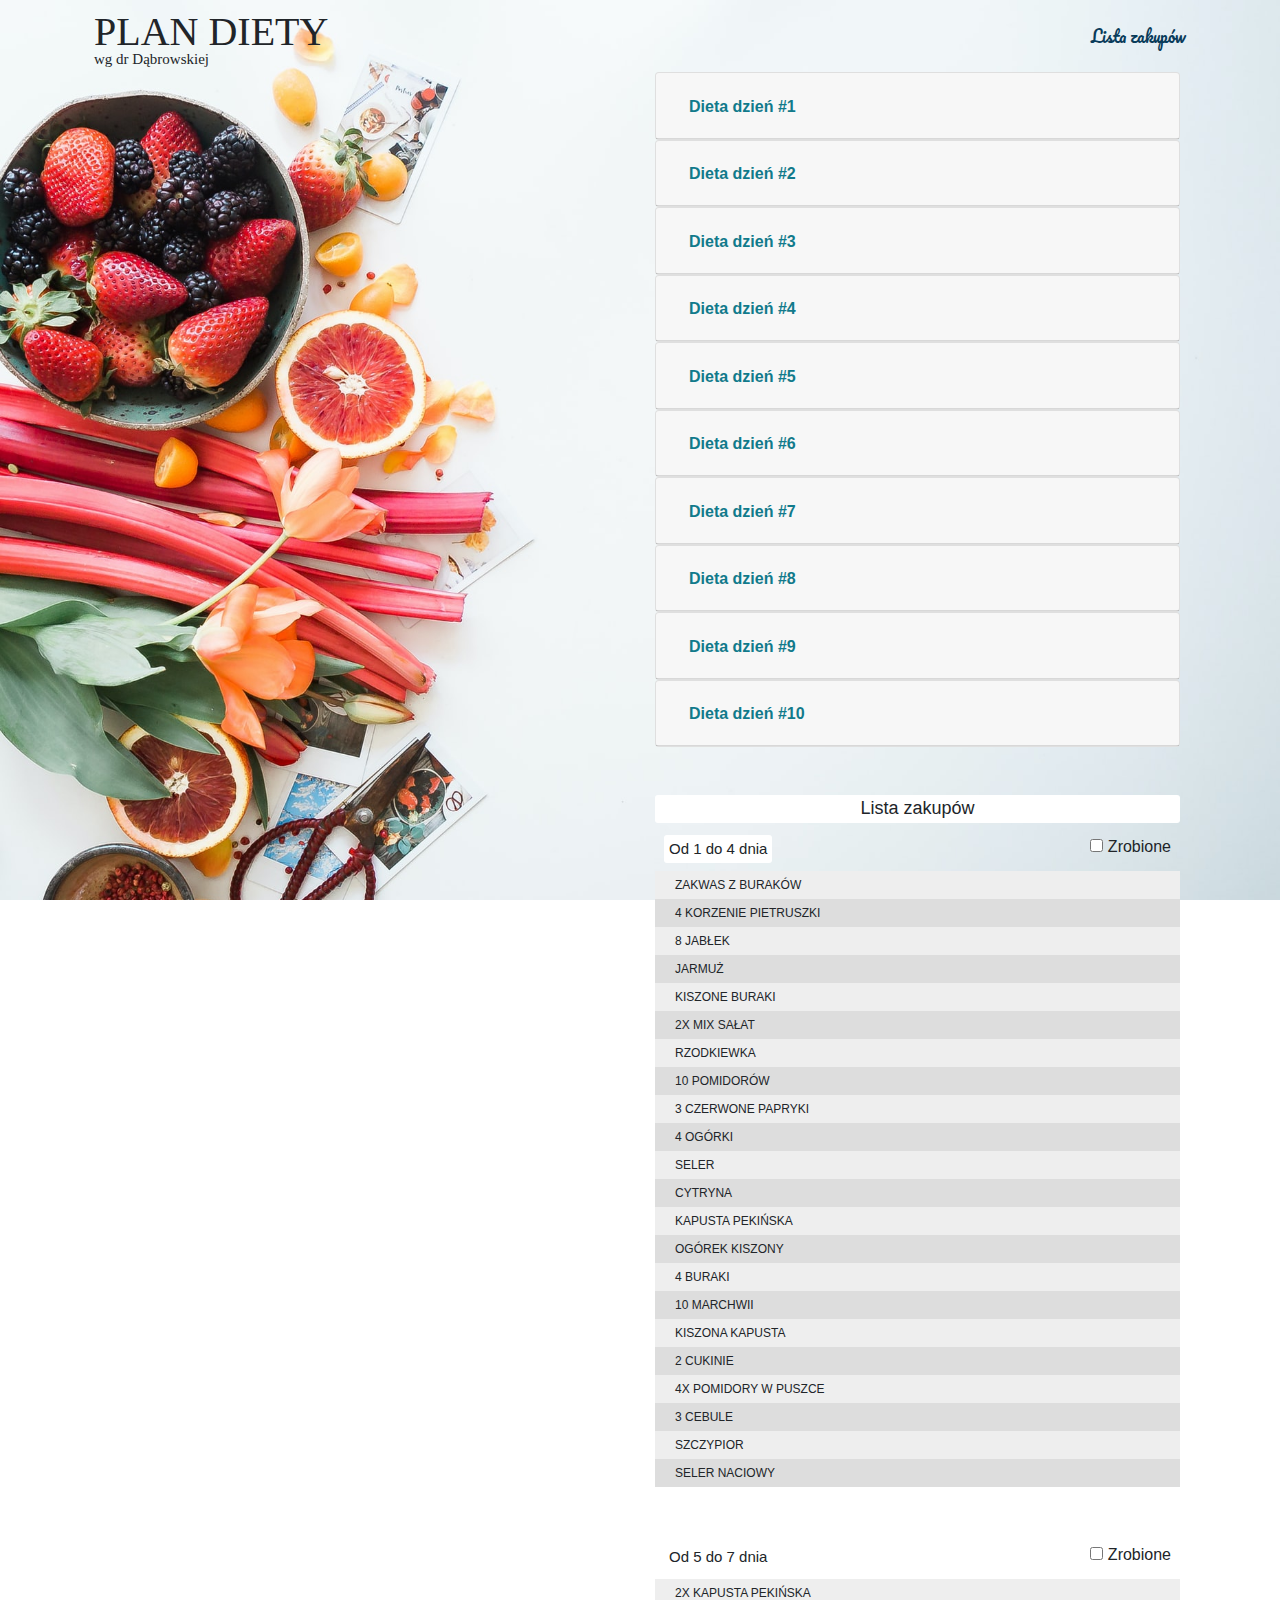
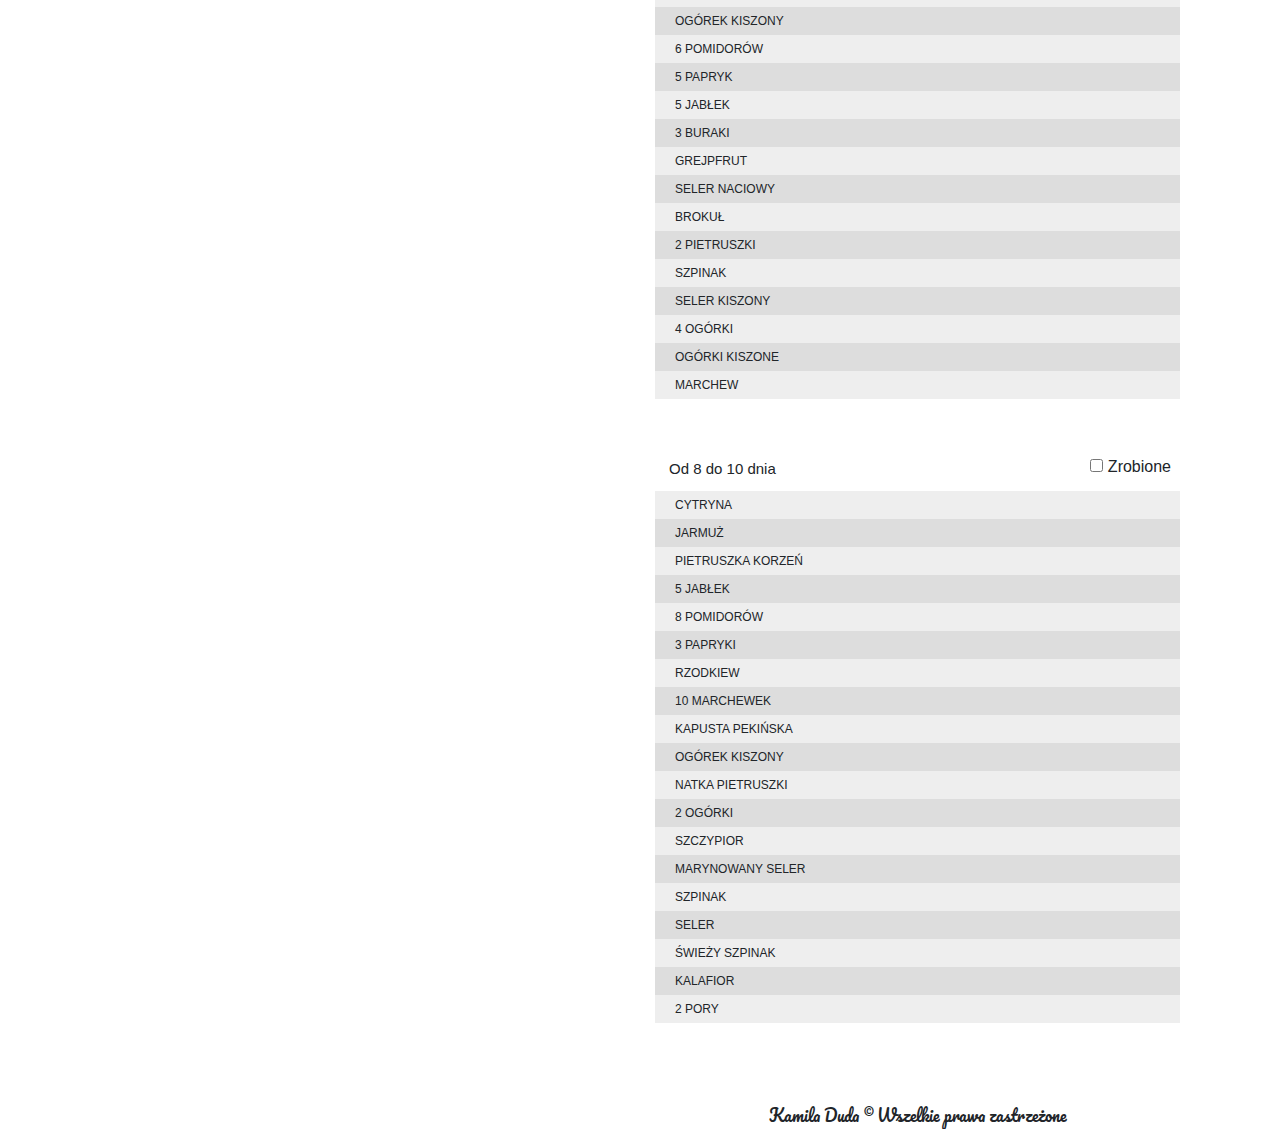
==== index.html @ f25f9294 "update day 5" ====
<!DOCTYPE html>
<html lang="pl">

<head>
    <meta charset="UTF-8">
    <meta name="viewport" content="width=device-width, initial-scale=1, shrink-to-fit=no">
    <title>Dieta</title>
    <link rel="stylesheet" href="https://maxcdn.bootstrapcdn.com/bootstrap/4.0.0/css/bootstrap.min.css"
        integrity="sha384-Gn5384xqQ1aoWXA+058RXPxPg6fy4IWvTNh0E263XmFcJlSAwiGgFAW/dAiS6JXm" crossorigin="anonymous">
        <link href="https://fonts.googleapis.com/css2?family=Pacifico&display=swap" rel="stylesheet">
    <link href="style.css" rel="stylesheet">
    <script defer src="script.js"></script>
</head>

<body class="container">
    <div class="row justify-content-between align-items-center py-2 px-3 px-md-4 stretch">
        <h1 class="mainHeader">Plan diety</h1>
        <a class="link" href="#list">Lista zakupów</a>
    </div>
    <div id="accordion" class="col-12 col-md-6">
        <div class="card">
            <div class="card-header" id="headingOne">
                <h2 class="mb-0">
                    <button class="btn btn-link" data-toggle="collapse" data-target="#collapseOne" aria-expanded="true"
                        aria-controls="collapseOne">
                        Dieta dzień #1
                    </button>
                </h2>
            </div>

            <div id="collapseOne" class="collapse" aria-labelledby="headingOne" data-parent="#accordion">
                <div class="card-body">
                    <h4>Start</h4>
                    <p>zakwas z buraków - max pół szklanki</p>
                    <h4>Śniadanie</h4>
                    <ul>
                        <li>sok (1 pietruszki korzeń + 1 jabłko + 1 liść jarmużu)</li>
                        <li>sałatka (mix sałat, rzodkiewka, papryka czerwona, pomidor, zioła
                            prowansalskie)</li>
                    </ul>
                    <img src="images/d1s.jpg" alt="jedzenie" class="img-fluid">
                    <h4>Obiad</h4>
                    <ul>
                        <li>sałatka (mix sałat, ogórek, papryka, pomidor, zioła)</li>
                        <li>mała zupa cebulowa <a href="https://www.dorotasmakuje.com/2017/04/zupa-cebulowa-dieta-dr-dabrowskiej/" target="_blank">(przepis)</a></li>
                    </ul>
                    <img src="images/d1o.jpg" alt="jedzenie" class="img-fluid">
                    <h4>Kolacja</h4>
                    <ul>
                        <li>sałatka (kapusta pekińska, ogórek kiszony, pomidor, papryka, oregano, bazylia, pieprz)</li>
                        <li>sok jabłkowy z burakiem</li>
                    </ul>                                  
                    <img src="images/d1k.jpg" alt="jedzenie" class="img-fluid">
                </div>
            </div>
        </div>
        <div class="card">
            <div class="card-header" id="headingTwo">
                <h2 class="mb-0">
                    <button class="btn btn-link collapsed" data-toggle="collapse" data-target="#collapseTwo"
                        aria-expanded="false" aria-controls="collapseTwo">
                        Dieta dzień #2
                    </button>
                </h2>
            </div>
            <div id="collapseTwo" class="collapse" aria-labelledby="headingTwo" data-parent="#accordion">
                <div class="card-body">
                    <h4>Start</h4>
                    <p>zakwas z buraków - max pół szklanki</p>
                    <h4>Śniadanie</h4>
                    <ul>
                        <li>sałatka (mix sałat, kiszony ogórek, pomidor, rzodkiewka, dużo ziół)</li>
                        <li>sok zielony (1 pietruszka, 1 jabłko, 1 liść jarmużu)</li>
                        <li>mała zupa cebulowa z wczoraj</li>
                    </ul>
                    <img src="images/d2s.jpg" alt="jedzenie" class="img-fluid">
                    <h4>Obiad</h4>
                    <ul>
                        <li>pieczona marchewka (3 marchewki, przyprawy: papryka, kumin, sól, pieprz</li>
                        <li>kiszona kapusta z jabłkiem</li>
                        <li>mała zupa cebulowa</li>
                    </ul>
                    <img src="images/d2o.jpg" alt="jedzenie" class="img-fluid">
                    <h4>Kolacja</h4>
                    <ul>
                        <li>makaron z cukinii z sosem pomidorowym (cukinia, 1/2 puszki pomidorów w puszce, czosnek,
                            przyprawy</li>
                        <li>sok jabłkowy z burakiem</li>
                    </ul>                   
                    <img src="images/d2k.jpg" alt="jedzenie" class="img-fluid">
                </div>
            </div>
        </div>
        <div class="card">
            <div class="card-header" id="headingThree">
                <h2 class="mb-0">
                    <button class="btn btn-link collapsed" data-toggle="collapse" data-target="#collapseThree"
                        aria-expanded="false" aria-controls="collapseThree">
                        Dieta dzień #3
                    </button>
                </h2>
            </div>
            <div id="collapseThree" class="collapse" aria-labelledby="headingThree" data-parent="#accordion">
                <div class="card-body">
                    <h4>Start</h4>
                    <p>zakwas z buraków - max pół szklanki</p>
                    <h4>Śniadanie</h4>
                    <ul>
                        <li>sałatka z pomidorem, kiszonym ogórkiem, cebulą i szczypiorem.</li>
                        <li>sok buraczkowy (1 jabłko, 1 marchewka, 1/2 buraka)</li>
                    </ul>
                    <img src="images/d3s.jpg" alt="jedzenie" class="img-fluid">
                    <h4>Obiad</h4>
                    <ul>
                        <li>pieczona marchewka (3 marchewki, przyprawy: papryka, kumin, sól, pieprz</li>
                        <li>sałatka zielona (seler naciowy, kiszony ogórek, zielony ogórek, jabłko, szczypior, zioła)
                        </li>
                    </ul>
                    <img src="images/d3o.jpg" alt="jedzenie" class="img-fluid">
                    <h4>Kolacja</h4>
                    <ul>
                        <li>zupa pomidorowa mus <a href="https://www.wiecejnizzdroweodzywianie.pl/wyjatkowa-zupa-pomidorowa/" target="_blank">(przepis)</a></li>
                        <li>kiszona kapusta</li>
                    </ul>                  
                    <img src="images/d3k.jpg" alt="jedzenie" class="img-fluid">
                </div>
            </div>
        </div>
        <div class="card">
            <div class="card-header" id="headingFour">
                <h2 class="mb-0">
                    <button class="btn btn-link collapsed" data-toggle="collapse" data-target="#collapseFour"
                        aria-expanded="false" aria-controls="collapseFour">
                        Dieta dzień #4
                    </button>
                </h2>
            </div>
            <div id="collapseFour" class="collapse" aria-labelledby="headingFour" data-parent="#accordion">
                <div class="card-body">
                    <h4>Start</h4>
                    <p>woda z cytryną</p>
                    <h4>Śniadanie</h4>
                    <ul>
                        <li>kotlety-placki z cukinii <a href="https://zakreconywegeobiad.pl/kotlety-pieczone-wg-zalozen-postu-dr-dabrowskiej/" target="_blank">(przepis)</a> </li>
                        <li>sok (2 jabłka, 3 łodygi selera naciowego)</li>
                    </ul>
                    <img src="images/d4s.jpg" alt="jedzenie" class="img-fluid">
                    <h4>Obiad</h4>
                    <ul>
                        <li>leczo warzywne <a href="http://kotlet.tv/leczo-warzywne/" target="_blank">(przepis)</a></li>
                    </ul>
                    <img src="images/d4o.jpg" alt="jedzenie" class="img-fluid">
                    <h4>Kolacja</h4>
                    <ul>
                        <li>surówka z kapusty pekińskiej (kapusta pekińska, pomidor, rzodkiewka, szczypiorek, ogórek
                            kiszony, słodka papryka, zioła)</li>
                        <li>sok jabłko-burak</li>
                    </ul>
                    <img src="images/d4k.jpg" alt="jedzenie" class="img-fluid">
                </div>
            </div>
        </div>
        <div class="card">
            <div class="card-header" id="headingFive">
                <h2 class="mb-0">
                    <button class="btn btn-link collapsed" data-toggle="collapse" data-target="#collapseFive"
                        aria-expanded="false" aria-controls="collapseFive">
                        Dieta dzień #5
                    </button>
                </h2>
            </div>
            <div id="collapseFive" class="collapse" aria-labelledby="headingFive" data-parent="#accordion">
                <div class="card-body">
                    <h4>Start</h4>
                    <p>woda z cytryną</p>
                    <h4>Śniadanie</h4>
                    <ul>
                        <li>sałatka (kapusta pekińska, ogórek kiszony, pomidor, zioła, papryka)</li>
                        <li>koktajl jarmuż, jabłko, łodyga selera, woda</li>
                    </ul>
                    <img src="images/d5s.jpg" alt="jedzenie" class="img-fluid">
                    <h4>Obiad</h4>
                    <ul>
                        <li>papryka faszerowana warzywami; <a
                                href="https://mojadietawarzywnoowocowa.pl/papryki-faszerowane-na-koniec-postu/"
                                target="_blank">(przepis)</a></li>
                    </ul>
                    <img src="images/d5o.jpg" alt="jedzenie" class="img-fluid">
                    <h4>Kolacja</h4>
                    <ul>
                        <li>koktajl pomidor, świeży ogórek, pół grejpfruta, plasterek cytryny</li>
                    </ul>
                    <img src="images/d5k.jpg" alt="jedzenie" class="img-fluid">
                </div>
            </div>
        </div>
        <div class="card">
            <div class="card-header" id="headingSix">
                <h2 class="mb-0">
                    <button class="btn btn-link collapsed" data-toggle="collapse" data-target="#collapseSix"
                        aria-expanded="false" aria-controls="collapseSix">
                        Dieta dzień #6
                    </button>
                </h2>
            </div>
            <div id="collapseSix" class="collapse" aria-labelledby="headingSix" data-parent="#accordion">
                <div class="card-body">
                    <h4>Start</h4>
                    <p>woda z cytryną</p>
                    <h4>Śniadanie</h4>
                    <ul>
                        <li>sałatka z pomidora, sałaty, papryki, cebuli</li>
                        <li>sok (2 jabłka, 3 łodygi selera naciowego)</li>
                    </ul>
                    <h4>Obiad</h4>
                    <ul>
                        <li>gołąbki jarskie <a href="https://okiemblondynki.pl/zdrowy-tryb-zycia/przepisy/golabki-warzywne-z-sosem-pomidorowym-przepis/" target="_blank">(przepis)</a></li>
                    </ul>
                    <h4>Kolacja</h4>
                    <ul>
                        <li>sałatka (kapusta pekińska, ogórek kiszony, pomidor, papryka, oregano, bazylia, pieprz)</li>
                        <li>koktajl jabłko, pół grejpfruta, szpinak, woda</li>
                    </ul>
                    <img src="images/d6s.jpg" alt="jedzenie" class="img-fluid">
                </div>
            </div>
        </div>
        <div class="card">
            <div class="card-header" id="headingSeven">
                <h2 class="mb-0">
                    <button class="btn btn-link collapsed" data-toggle="collapse" data-target="#collapseSeven"
                        aria-expanded="false" aria-controls="collapseSeven">
                        Dieta dzień #7
                    </button>
                </h2>
            </div>
            <div id="collapseSeven" class="collapse" aria-labelledby="headingSeven" data-parent="#accordion">
                <div class="card-body">
                    <h4>Start</h4>
                    <p>woda z cytryną</p>
                    <h4>Śniadanie</h4>
                    <ul>
                        <li>sałatka z kapusty pekińskiej (kapusta pekińska, papryka, pomidor, ogórek zielony, cebula, zioła)</li>
                        <li>sok (2 jabłka, 3 łodygi selera naciowego)</li>
                    </ul>
                    <h4>Obiad</h4>
                    <ul>
                        <li>
                            sałatka a la tabbouleh<a href="http://kotlet.tv/salatka-ala-tabbouleh-bez-kaszy/"
                                target="_blank">(przepis)</a></li>
                        <li>owoce</li>
                    </ul>
                    <h4>Kolacja</h4>
                    <ul>
                        <li>raw wrap (kapusta robi za wrapa, w środku warzywa i salsa pomidorowa)</li>
                        <li>sok jabłko-burak</li>
                    </ul>
                    <img src="images/d7s.jpg" alt="jedzenie" class="img-fluid">
                    <img src="images/d7tab.jpg" alt="jedzenie" class="img-fluid">
                    <img src="images/d7wr.jpg" alt="jedzenie" class="img-fluid">
                </div>
            </div>
        </div>
        <div class="card">
            <div class="card-header" id="headingEight">
                <h2 class="mb-0">
                    <button class="btn btn-link collapsed" data-toggle="collapse" data-target="#collapseEight"
                        aria-expanded="false" aria-controls="collapseEight">
                        Dieta dzień #8
                    </button>
                </h2>
            </div>
            <div id="collapseEight" class="collapse" aria-labelledby="headingEight" data-parent="#accordion">
                <div class="card-body">
                    <h4>Start</h4>
                    <p>woda z cytryną</p>
                    <h4>Śniadanie</h4>
                    <ul>
                        <li>sok (jarmuż, jabłko, pietruszka korzeń)</li>
                        <li>warzywa (pomidor, papryka, rzodkiewka)</li>
                    </ul>
                    <h4>Obiad</h4>
                    <ul>
                        <li>frytki z marchewki</li>
                        <li>kapusta kiszona z jabłkiem</li>
                    </ul>
                    <h4>Kolacja</h4>
                    <ul>
                        <li>sałatka z kapustą pekińską (kapusta pekińska, pomidory, ogórek kiszony, papryka żółta, zioła)</li>
                        <li>sok marchew 3 szt, pietruszka natka, jabłko 1 szt</li>
                    </ul>
                </div>
            </div>
        </div>
        <div class="card">
            <div class="card-header" id="headingNine">
                <h2 class="mb-0">
                    <button class="btn btn-link collapsed" data-toggle="collapse" data-target="#collapseNine"
                        aria-expanded="false" aria-controls="collapseNine">
                        Dieta dzień #9
                    </button>
                </h2>
            </div>
            <div id="collapseNine" class="collapse" aria-labelledby="headingNine" data-parent="#accordion">
                <div class="card-body">
                    <h4>Start</h4>
                    <p>woda z cytryną</p>
                    <h4>Śniadanie</h4>
                    <ul>
                        <li>pokrojone surowe warzywa (marchew, ogórek, pomidor, szczypior)</li>
                        <li>sok z jabłka i selera</li>
                    </ul>
                    <h4>Obiad</h4>
                    <ul>
                        <li>gołąbki warzywne z farszem szpinakowym (<a href="http://kotlet.tv/golabki-warzywne/" target="_blank">przepis</a>)</li>
                    </ul>
                    <h4>Kolacja</h4>
                    <ul>
                        <li>sałatka (miks sałat, papryka, ogórek, pomidor, natka pietruszki, zioła)</li>
                        <li>sok marchew 3 szt, pietruszka natka, jabłko 1 szt</li>
                    </ul>
                </div>
            </div>
        </div>
        <div class="card">
            <div class="card-header" id="headingTen">
                <h2 class="mb-0">
                    <button class="btn btn-link collapsed" data-toggle="collapse" data-target="#collapseTen"
                        aria-expanded="false" aria-controls="collapseTen">
                        Dieta dzień #10
                    </button>
                </h2>
            </div>
            <div id="collapseTen" class="collapse" aria-labelledby="headingTen" data-parent="#accordion">
                <div class="card-body">
                    <h4>Start</h4>
                    <p>woda z cytryną</p>
                    <h4>Śniadanie</h4>
                    <ul>
                        <li>sałatka ze szpinaku (pomidor, ogórek, papryka, szpinak świeży, dużo słodkiej papryki)</li>
                        <li>koktajl z jarmużu i marchewki (1/2 jabłka, 1/2 marchewki, 3 liście jarmużu, sok z całej cytryny, woda)</li>
                    </ul>
                    <h4>Obiad</h4>
                    <ul>
                        <li>pizza na spodzie z kalafiora (<a href="http://kotlet.tv/pizza-z-kalafiora-bez-jajek/" target="_blank">przepis</a>)</li>
                    </ul>
                    <h4>Kolacja</h4>
                    <ul>
                        <li>zupa krem z pora (wywar z włoszczyzny i 3 pory, ugotowane, zmiksowane)</a>)</li>
                    </ul>
                </div>
            </div>
        </div>
    </div>
    <section class="py-5 col-12 col-md-6">
        <h3 id="list">Lista zakupów</h3>
        <div class="row justify-content-between pt-1 px-4"><h4 class="shoppingListHeader">Od 1 do 4 dnia</h4><label for="first"><input type="checkbox" id="first"> Zrobione</label></div>
        <ul class="shoppingList pb-3" id="firstList">
            <li class="listItem">zakwas z buraków</li>
            <li class="listItem">4 korzenie pietruszki</li>
            <li class="listItem">8 jabłek</li>
            <li class="listItem">jarmuż</li>
            <li class="listItem">kiszone buraki</li>
            <li class="listItem">2x mix sałat</li>
            <li class="listItem">rzodkiewka</li>
            <li class="listItem">10 pomidorów</li>
            <li class="listItem">3 czerwone papryki</li>
            <li class="listItem">4 ogórki</li>
            <li class="listItem">seler</li>
            <li class="listItem">cytryna</li>
            <li class="listItem">kapusta pekińska</li>
            <li class="listItem">ogórek kiszony</li>
            <li class="listItem">4 buraki</li>
            <li class="listItem">10 marchwii</li>
            <li class="listItem">kiszona kapusta</li>
            <li class="listItem">2 cukinie</li>
            <li class="listItem">4x pomidory w puszce</li>
            <li class="listItem">3 cebule</li>
            <li class="listItem">szczypior</li>
            <li class="listItem">seler naciowy</li>
        </ul>
        <div class="row justify-content-between pt-4 px-4"><h4 class="shoppingListHeader">Od 5 do 7 dnia</h4><label for="second"><input type="checkbox" id="second"> Zrobione</label></div>
        <ul class="shoppingList pb-3" id="secondList">
            <li class="listItem">2x kapusta pekińska</li>
            <li class="listItem">ogórek kiszony</li>
            <li class="listItem">6 pomidorów</li>
            <li class="listItem">5 papryk</li>
            <li class="listItem">5 jabłek</li>
            <li class="listItem">3 buraki</li>
            <li class="listItem">grejpfrut</li>
            <li class="listItem">seler naciowy</li>
            <li class="listItem">brokuł</li>
            <li class="listItem">2 pietruszki</li>
            <li class="listItem">szpinak</li>
            <li class="listItem">seler kiszony</li>
            <li class="listItem">4 ogórki</li>
            <li class="listItem">ogórki kiszone</li>
            <li class="listItem">marchew</li>
        </ul>
        <div class="row justify-content-between pt-4 px-4"><h4 class="shoppingListHeader">Od 8 do 10 dnia</h4><label for="third"><input type="checkbox" id="third"> Zrobione</label></div>
        <ul class="shoppingList pb-3" id="thirdList">
            <li class="listItem">cytryna</li>
            <li class="listItem">jarmuż</li>
            <li class="listItem">pietruszka korzeń</li>
            <li class="listItem">5 jabłek</li>
            <li class="listItem">8 pomidorów</li>
            <li class="listItem">3 papryki</li>
            <li class="listItem">rzodkiew</li>
            <li class="listItem">10 marchewek</li>
            <li class="listItem">kapusta pekińska</li>
            <li class="listItem">ogórek kiszony</li>
            <li class="listItem">natka pietruszki</li>
            <li class="listItem">2 ogórki</li>
            <li class="listItem">szczypior</li>
            <li class="listItem">marynowany seler</li>
            <li class="listItem">szpinak</li>
            <li class="listItem">seler</li>
            <li class="listItem">świeży szpinak</li>
            <li class="listItem">kalafior</li>
            <li class="listItem">2 pory</li>
        </ul>
    </section>
    <footer class="footer col-12 col-md-6">
        Kamila Duda &copy; Wszelkie prawa zastrzeżone
    </footer>
    <script src="https://code.jquery.com/jquery-3.2.1.slim.min.js"
        integrity="sha384-KJ3o2DKtIkvYIK3UENzmM7KCkRr/rE9/Qpg6aAZGJwFDMVNA/GpGFF93hXpG5KkN"
        crossorigin="anonymous"></script>
    <script src="https://cdnjs.cloudflare.com/ajax/libs/popper.js/1.12.9/umd/popper.min.js"
        integrity="sha384-ApNbgh9B+Y1QKtv3Rn7W3mgPxhU9K/ScQsAP7hUibX39j7fakFPskvXusvfa0b4Q"
        crossorigin="anonymous"></script>
    <script src="https://maxcdn.bootstrapcdn.com/bootstrap/4.0.0/js/bootstrap.min.js"
        integrity="sha384-JZR6Spejh4U02d8jOt6vLEHfe/JQGiRRSQQxSfFWpi1MquVdAyjUar5+76PVCmYl"
        crossorigin="anonymous"></script>
</body>

</html>
---- style.css ----
@charset "UTF-8";
html {
  -webkit-box-sizing: border-box;
          box-sizing: border-box;
  scroll-behavior: smooth;
  font-family: Verdana, Geneva, Tahoma, sans-serif;
}

*,
*::before,
*::after {
  -webkit-box-sizing: inherit;
          box-sizing: inherit;
}

.container {
  background-image: url("images/background.jpg");
  background-size: cover;
  background-attachment: fixed;
  -webkit-box-orient: vertical;
  -webkit-box-direction: normal;
      -ms-flex-direction: column;
          flex-direction: column;
  display: -webkit-box;
  display: -ms-flexbox;
  display: flex;
  -webkit-box-align: end;
      -ms-flex-align: end;
          align-items: flex-end;
}

.mainHeader {
  font-family: fantasy;
  text-transform: uppercase;
}

.mainHeader::before {
  content: "wg dr Dąbrowskiej";
  position: absolute;
  width: 50%;
  height: 5%;
  font-size: 15px;
  text-transform: none;
  top: 50px;
}

.stretch {
  -ms-flex-item-align: stretch;
      -ms-grid-row-align: stretch;
      align-self: stretch;
}

.link {
  color: #093c5a;
  font-family: 'Pacifico', cursive;
}

.btn-link {
  font-weight: bold;
  color: #117a8b;
}

.img-fluid {
  width: 300px;
  height: 230px;
  -o-object-fit: cover;
     object-fit: cover;
  margin: 5px 5px 20px;
  border-radius: 10px;
}

.shoppingListHeader {
  font-size: 15px;
  background-color: #fff;
  padding: 5px;
  border-radius: 3px;
}

.shoppingList {
  list-style: none;
  padding: 0;
}

.notDisplay {
  display: none;
}

#list {
  font-size: 18px;
  background-color: #fff;
  padding: 3px;
  text-align: center;
  border-radius: 3px;
}

.listItem {
  background-color: #eee;
  font-size: 12px;
  text-transform: uppercase;
  padding: 5px 20px;
  cursor: pointer;
}

.listItem:nth-child(even) {
  background-color: #ddd;
}

.listItem:hover {
  background-color: #bbb;
}

.checkedListItem {
  text-decoration: line-through;
}

.footer {
  text-align: center;
  font-family: 'Pacifico', cursive;
}
/*# sourceMappingURL=style.css.map */
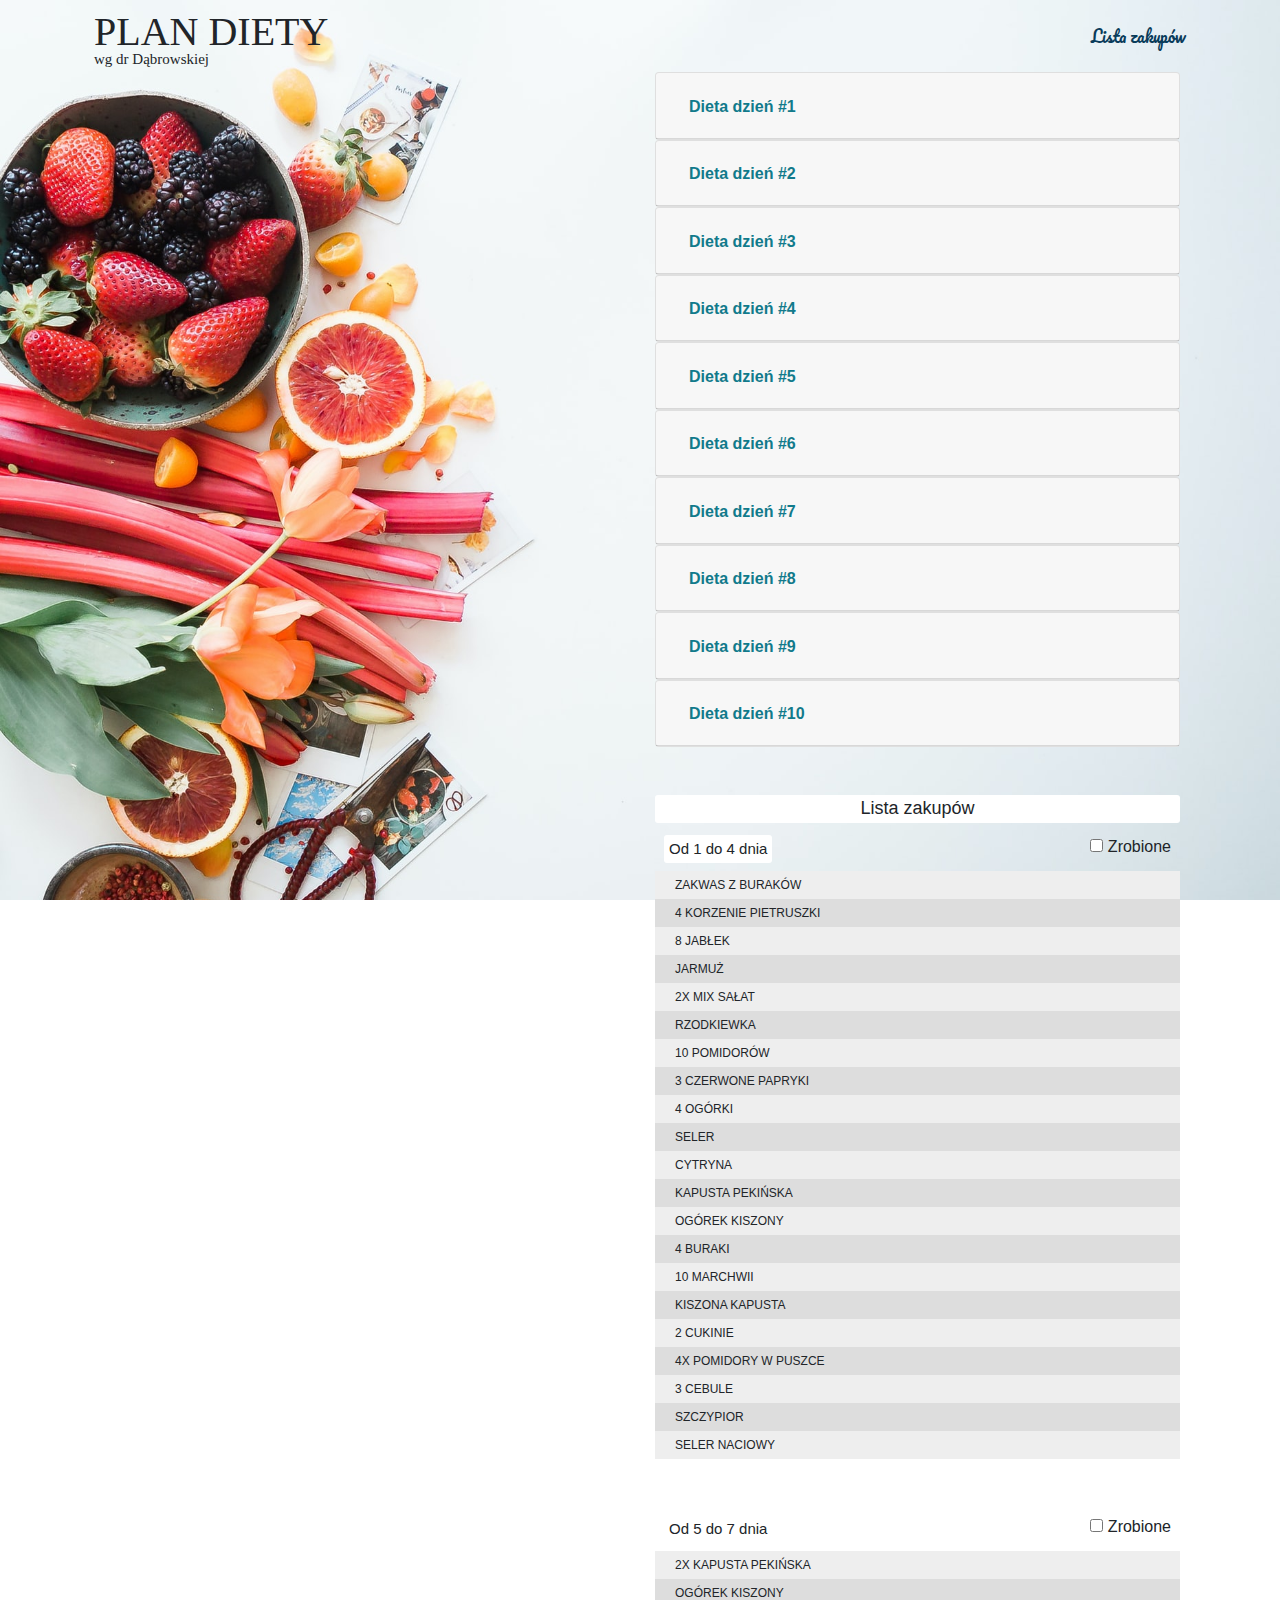
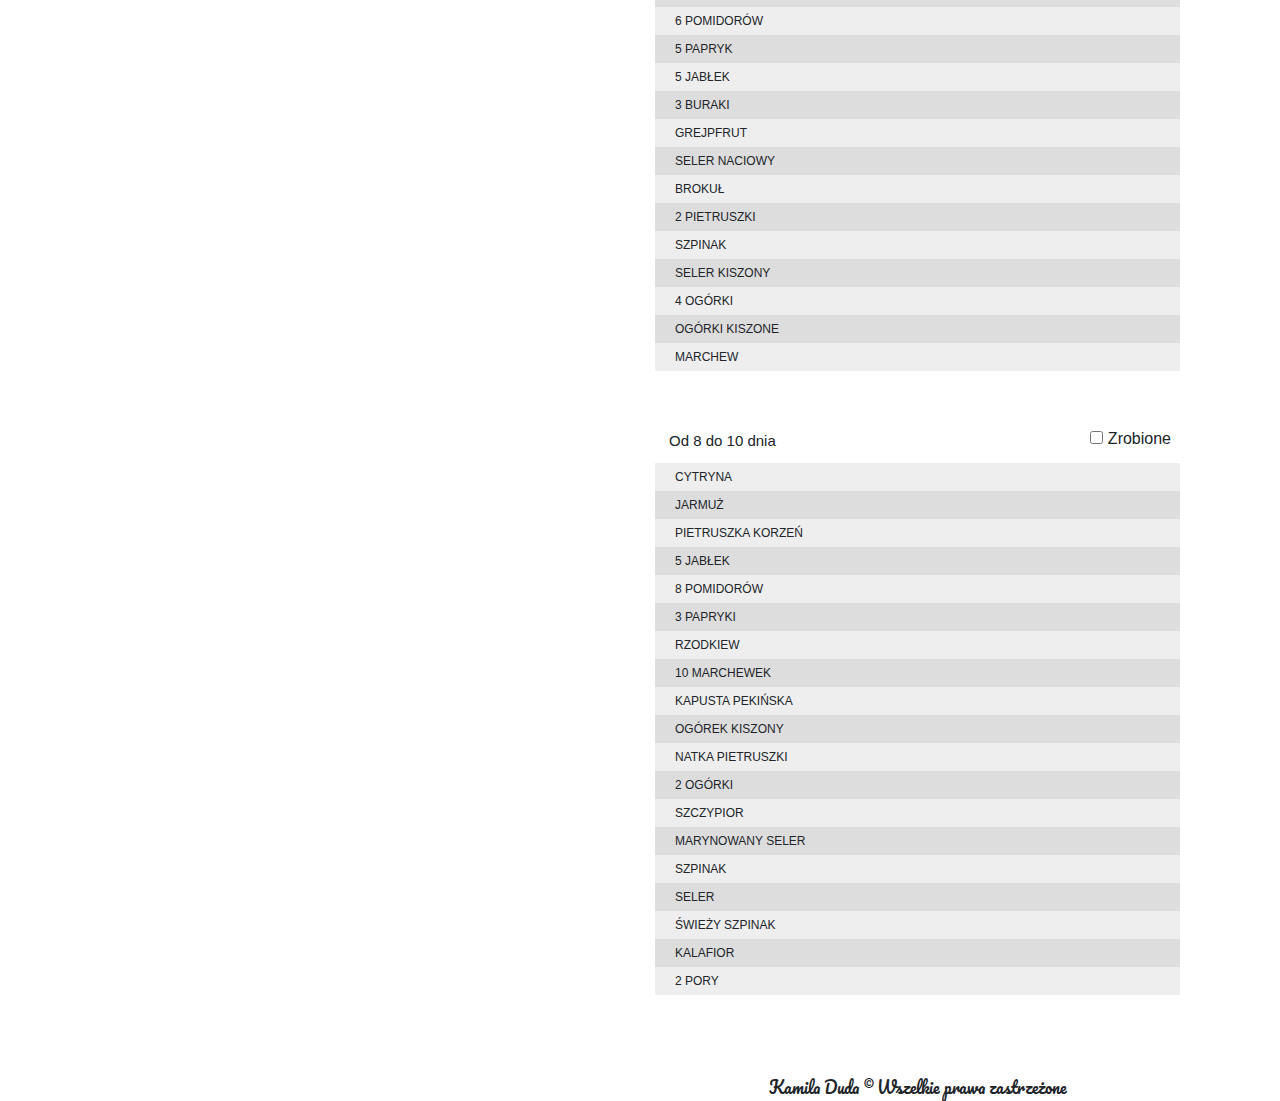
==== commit 1efcc0a7: "update day 7" ====
--- a/index.html
+++ b/index.html
@@ -209,19 +209,21 @@
                     <p>woda z cytryną</p>
                     <h4>Śniadanie</h4>
                     <ul>
-                        <li>sałatka z pomidora, sałaty, papryki, cebuli</li>
+                        <li>sałatka z pomidora, kapusty pekińskiej, papryki, rzodkiewki</li>
                         <li>sok (2 jabłka, 3 łodygi selera naciowego)</li>
                     </ul>
+                    <img src="images/d6s.jpg" alt="jedzenie" class="img-fluid">
                     <h4>Obiad</h4>
                     <ul>
                         <li>gołąbki jarskie <a href="https://okiemblondynki.pl/zdrowy-tryb-zycia/przepisy/golabki-warzywne-z-sosem-pomidorowym-przepis/" target="_blank">(przepis)</a></li>
                     </ul>
-                    <h4>Kolacja</h4>
-                    <ul>
-                        <li>sałatka (kapusta pekińska, ogórek kiszony, pomidor, papryka, oregano, bazylia, pieprz)</li>
-                        <li>koktajl jabłko, pół grejpfruta, szpinak, woda</li>
-                    </ul>
-                    <img src="images/d6s.jpg" alt="jedzenie" class="img-fluid">
+                    <img src="images/d6o.jpg" alt="jedzenie" class="img-fluid">
+                    <h4>Kolacja</h4>
+                    <ul>
+                        <li>sałatka (ogórek kiszony, pomidor, papryka, ogórek zielony, szczypiorek)</li>
+                        <li>koktajl jabłko, pół grejpfruta, marchew, woda</li>
+                    </ul>
+                    <img src="images/d6k.jpg" alt="jedzenie" class="img-fluid">
                 </div>
             </div>
         </div>
@@ -243,20 +245,16 @@
                         <li>sałatka z kapusty pekińskiej (kapusta pekińska, papryka, pomidor, ogórek zielony, cebula, zioła)</li>
                         <li>sok (2 jabłka, 3 łodygi selera naciowego)</li>
                     </ul>
-                    <h4>Obiad</h4>
-                    <ul>
-                        <li>
-                            sałatka a la tabbouleh<a href="http://kotlet.tv/salatka-ala-tabbouleh-bez-kaszy/"
-                                target="_blank">(przepis)</a></li>
-                        <li>owoce</li>
-                    </ul>
-                    <h4>Kolacja</h4>
-                    <ul>
-                        <li>raw wrap (kapusta robi za wrapa, w środku warzywa i salsa pomidorowa)</li>
-                        <li>sok jabłko-burak</li>
-                    </ul>
                     <img src="images/d7s.jpg" alt="jedzenie" class="img-fluid">
-                    <img src="images/d7tab.jpg" alt="jedzenie" class="img-fluid">
+                    <h4>Obiad</h4>
+                    <ul>
+                        <li>jarskie gołąbki</li>
+                    </ul>
+                    <img src="images/d7o.jpg" alt="jedzenie" class="img-fluid">
+                    <h4>Kolacja</h4>
+                    <ul>
+                        <li>koktajl ze szpinaku, 1/2 grejpfruta i 1/2 jabłka</li>
+                    </ul>
                     <img src="images/d7wr.jpg" alt="jedzenie" class="img-fluid">
                 </div>
             </div>
@@ -276,8 +274,8 @@
                     <p>woda z cytryną</p>
                     <h4>Śniadanie</h4>
                     <ul>
-                        <li>sok (jarmuż, jabłko, pietruszka korzeń)</li>
-                        <li>warzywa (pomidor, papryka, rzodkiewka)</li>
+                        <li>sok jabłko-burak</li>
+                        <li>sałatka (miks sałat, pomidor, papryka, ogórek zielony)</li>
                     </ul>
                     <h4>Obiad</h4>
                     <ul>
@@ -286,8 +284,7 @@
                     </ul>
                     <h4>Kolacja</h4>
                     <ul>
-                        <li>sałatka z kapustą pekińską (kapusta pekińska, pomidory, ogórek kiszony, papryka żółta, zioła)</li>
-                        <li>sok marchew 3 szt, pietruszka natka, jabłko 1 szt</li>
+                        <li>koktajl: jabłko, kiwi, szpinak</li>
                     </ul>
                 </div>
             </div>
@@ -307,16 +304,14 @@
                     <p>woda z cytryną</p>
                     <h4>Śniadanie</h4>
                     <ul>
-                        <li>pokrojone surowe warzywa (marchew, ogórek, pomidor, szczypior)</li>
                         <li>sok z jabłka i selera</li>
                     </ul>
                     <h4>Obiad</h4>
                     <ul>
-                        <li>gołąbki warzywne z farszem szpinakowym (<a href="http://kotlet.tv/golabki-warzywne/" target="_blank">przepis</a>)</li>
-                    </ul>
-                    <h4>Kolacja</h4>
-                    <ul>
-                        <li>sałatka (miks sałat, papryka, ogórek, pomidor, natka pietruszki, zioła)</li>
+                        <li>sok: marchew, jabłko, szpinak, burak</li>
+                    </ul>
+                    <h4>Kolacja</h4>
+                    <ul>
                         <li>sok marchew 3 szt, pietruszka natka, jabłko 1 szt</li>
                     </ul>
                 </div>
@@ -337,16 +332,16 @@
                     <p>woda z cytryną</p>
                     <h4>Śniadanie</h4>
                     <ul>
-                        <li>sałatka ze szpinaku (pomidor, ogórek, papryka, szpinak świeży, dużo słodkiej papryki)</li>
-                        <li>koktajl z jarmużu i marchewki (1/2 jabłka, 1/2 marchewki, 3 liście jarmużu, sok z całej cytryny, woda)</li>
-                    </ul>
-                    <h4>Obiad</h4>
-                    <ul>
-                        <li>pizza na spodzie z kalafiora (<a href="http://kotlet.tv/pizza-z-kalafiora-bez-jajek/" target="_blank">przepis</a>)</li>
-                    </ul>
-                    <h4>Kolacja</h4>
-                    <ul>
-                        <li>zupa krem z pora (wywar z włoszczyzny i 3 pory, ugotowane, zmiksowane)</a>)</li>
+                        <li>sałatka (pomidor, ogórek, papryka, szpinak świeży, dużo słodkiej papryki)</li>
+                        <li>sok jabłko-burak</li>
+                    </ul>
+                    <h4>Obiad</h4>
+                    <ul>
+                        <li>leczo warzywne <a href="http://kotlet.tv/leczo-warzywne/" target="_blank">(przepis)</a></li>
+                    </ul>
+                    <h4>Kolacja</h4>
+                    <ul>
+                        <li>koktajl jabłko, szpinak</a></li>
                     </ul>
                 </div>
             </div>
@@ -360,7 +355,6 @@
             <li class="listItem">4 korzenie pietruszki</li>
             <li class="listItem">8 jabłek</li>
             <li class="listItem">jarmuż</li>
-            <li class="listItem">kiszone buraki</li>
             <li class="listItem">2x mix sałat</li>
             <li class="listItem">rzodkiewka</li>
             <li class="listItem">10 pomidorów</li>
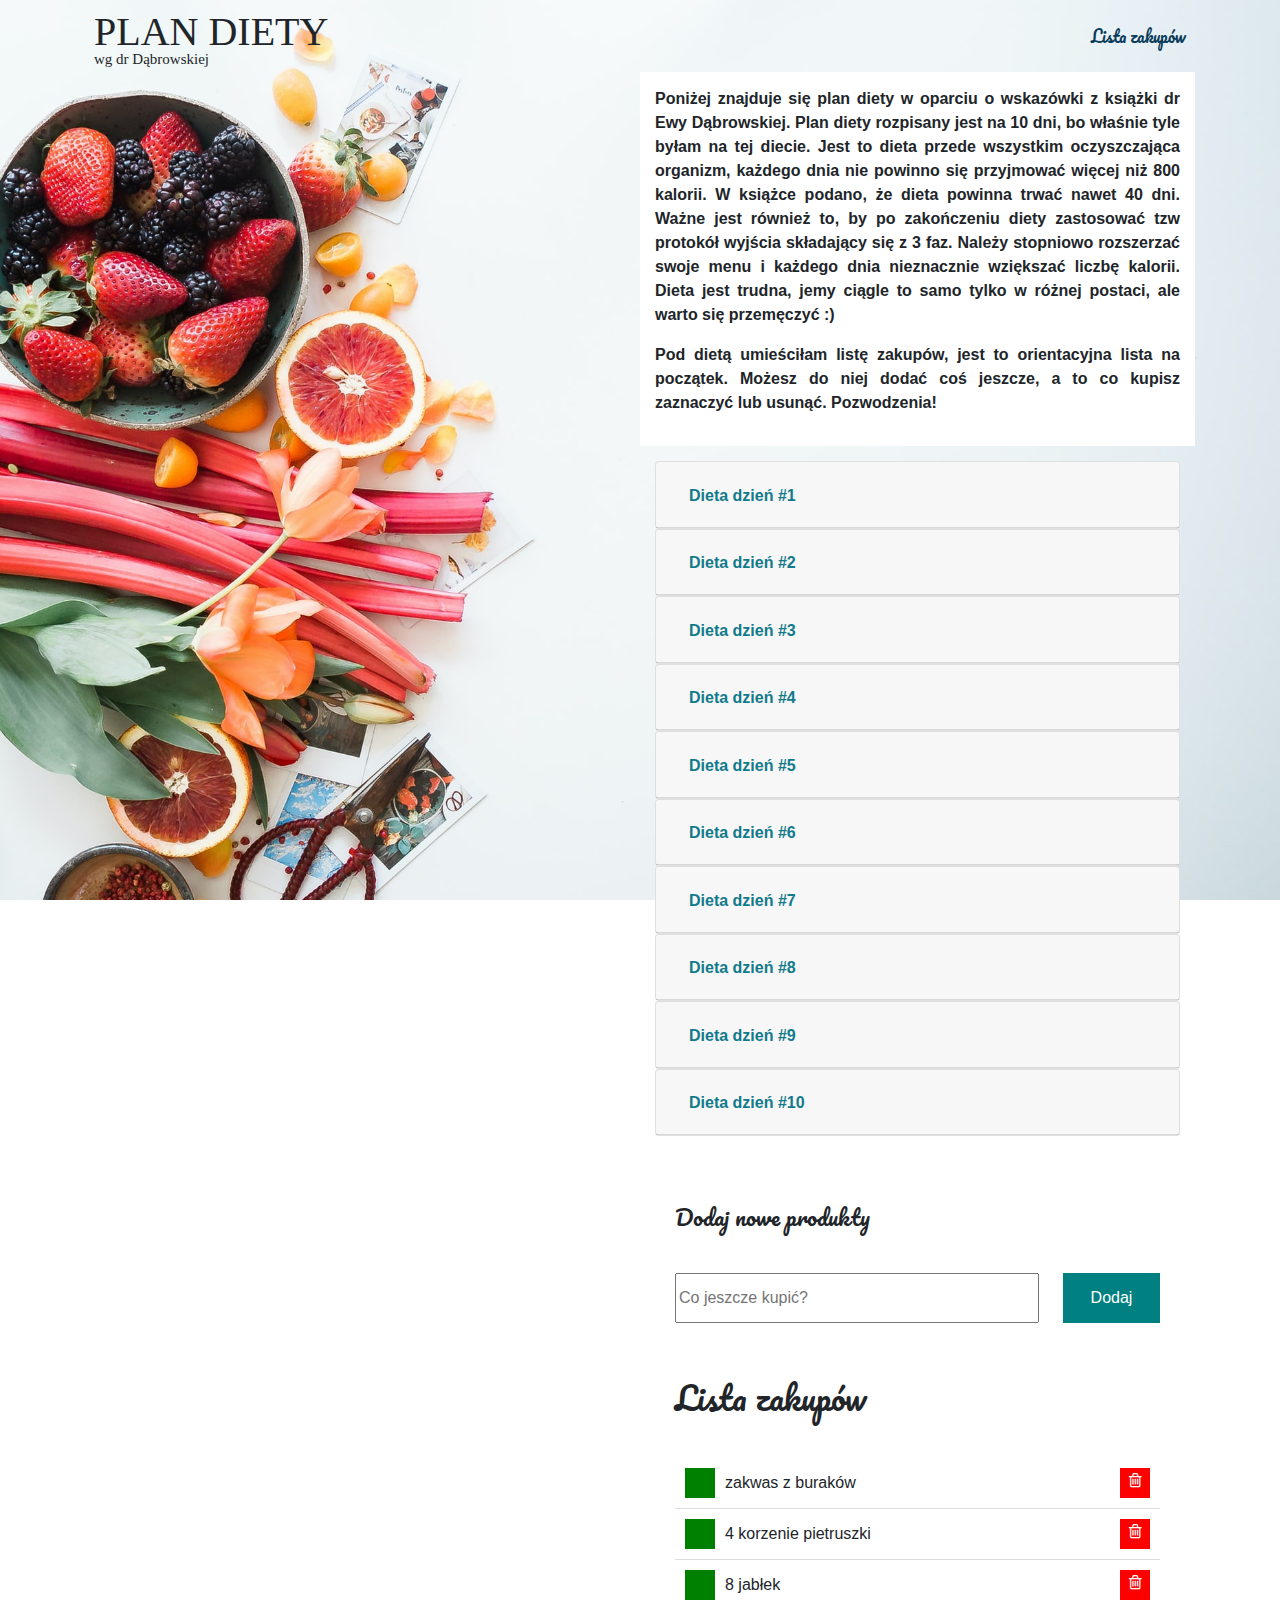
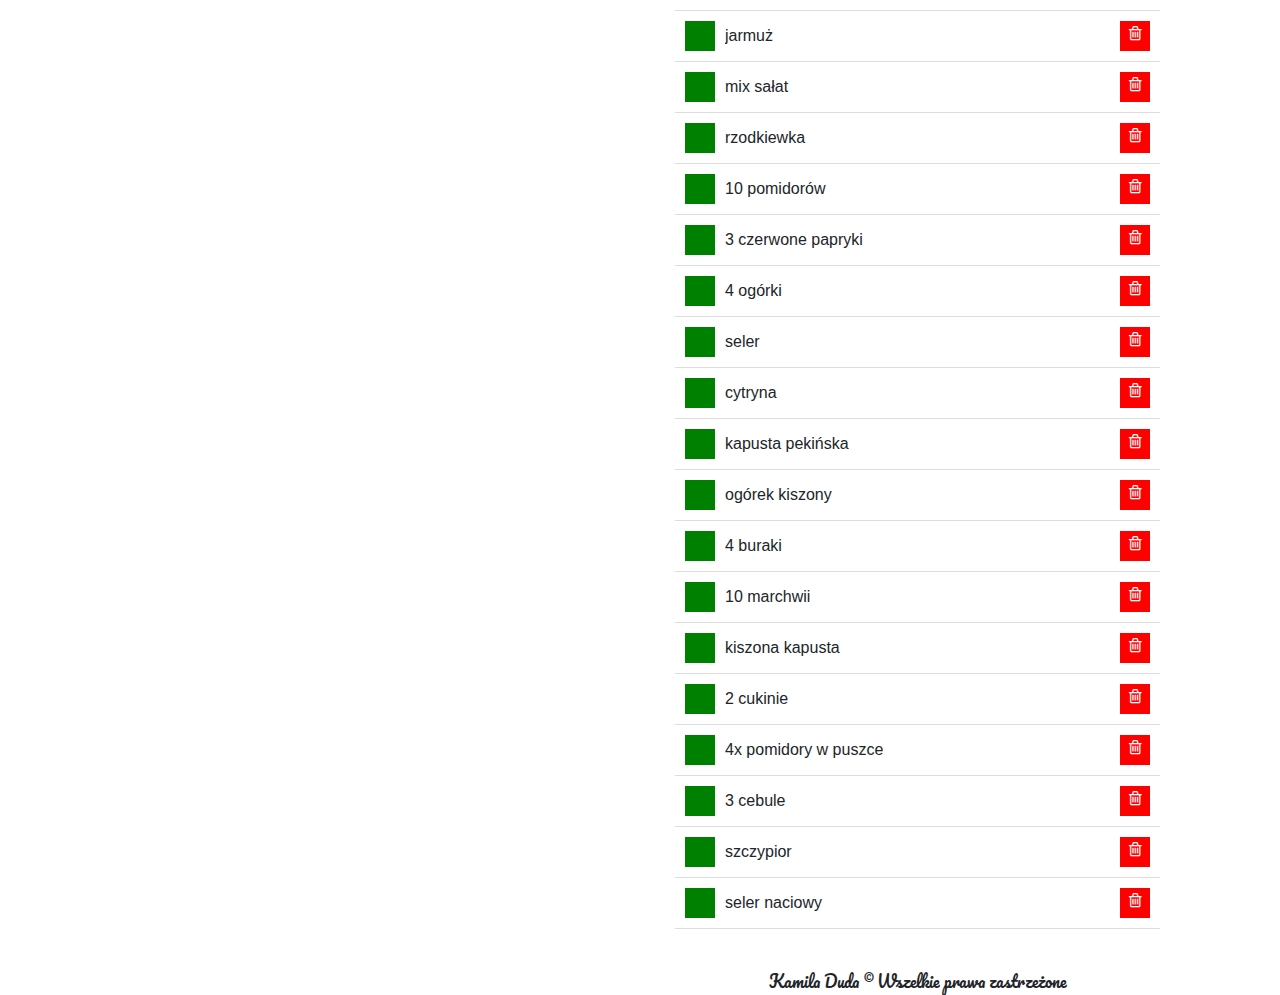
==== commit cf09d60f: "add to do list (shopping list) with localstorage." ====
--- a/index.html
+++ b/index.html
@@ -7,8 +7,10 @@
     <title>Dieta</title>
     <link rel="stylesheet" href="https://maxcdn.bootstrapcdn.com/bootstrap/4.0.0/css/bootstrap.min.css"
         integrity="sha384-Gn5384xqQ1aoWXA+058RXPxPg6fy4IWvTNh0E263XmFcJlSAwiGgFAW/dAiS6JXm" crossorigin="anonymous">
-        <link href="https://fonts.googleapis.com/css2?family=Pacifico&display=swap" rel="stylesheet">
-    <link href="style.css" rel="stylesheet">
+    <link href="https://fonts.googleapis.com/css2?family=Pacifico&display=swap" rel="stylesheet">
+    <link href="css/fontello.css" rel="stylesheet">
+    <link href="css/style.css" rel="stylesheet">
+
     <script defer src="script.js"></script>
 </head>
 
@@ -17,6 +19,15 @@
         <h1 class="mainHeader">Plan diety</h1>
         <a class="link" href="#list">Lista zakupów</a>
     </div>
+    <section class="introduction col-12 col-md-6">
+        <p>Poniżej znajduje się plan diety w oparciu o wskazówki z książki dr Ewy Dąbrowskiej. Plan diety rozpisany jest
+            na 10 dni, bo właśnie tyle byłam na tej diecie. Jest to dieta przede wszystkim oczyszczająca organizm,
+            każdego dnia nie powinno się przyjmować więcej niż 800 kalorii. W książce podano, że dieta powinna trwać
+            nawet 40 dni. Ważne jest również to, by po zakończeniu diety zastosować tzw protokół wyjścia składający się
+            z 3 faz. Należy stopniowo rozszerzać swoje menu i każdego dnia nieznacznie wziększać liczbę kalorii. Dieta
+            jest trudna, jemy ciągle to samo tylko w różnej postaci, ale warto się przemęczyć :)</p>
+            <p>Pod dietą umieściłam listę zakupów, jest to orientacyjna lista na początek. Możesz do niej dodać coś jeszcze, a to co kupisz zaznaczyć lub usunąć. Pozwodzenia!</p>
+    </section>
     <div id="accordion" class="col-12 col-md-6">
         <div class="card">
             <div class="card-header" id="headingOne">
@@ -42,14 +53,16 @@
                     <h4>Obiad</h4>
                     <ul>
                         <li>sałatka (mix sałat, ogórek, papryka, pomidor, zioła)</li>
-                        <li>mała zupa cebulowa <a href="https://www.dorotasmakuje.com/2017/04/zupa-cebulowa-dieta-dr-dabrowskiej/" target="_blank">(przepis)</a></li>
+                        <li>mała zupa cebulowa <a
+                                href="https://www.dorotasmakuje.com/2017/04/zupa-cebulowa-dieta-dr-dabrowskiej/"
+                                target="_blank">(przepis)</a></li>
                     </ul>
                     <img src="images/d1o.jpg" alt="jedzenie" class="img-fluid">
                     <h4>Kolacja</h4>
                     <ul>
                         <li>sałatka (kapusta pekińska, ogórek kiszony, pomidor, papryka, oregano, bazylia, pieprz)</li>
                         <li>sok jabłkowy z burakiem</li>
-                    </ul>                                  
+                    </ul>
                     <img src="images/d1k.jpg" alt="jedzenie" class="img-fluid">
                 </div>
             </div>
@@ -86,7 +99,7 @@
                         <li>makaron z cukinii z sosem pomidorowym (cukinia, 1/2 puszki pomidorów w puszce, czosnek,
                             przyprawy</li>
                         <li>sok jabłkowy z burakiem</li>
-                    </ul>                   
+                    </ul>
                     <img src="images/d2k.jpg" alt="jedzenie" class="img-fluid">
                 </div>
             </div>
@@ -119,9 +132,11 @@
                     <img src="images/d3o.jpg" alt="jedzenie" class="img-fluid">
                     <h4>Kolacja</h4>
                     <ul>
-                        <li>zupa pomidorowa mus <a href="https://www.wiecejnizzdroweodzywianie.pl/wyjatkowa-zupa-pomidorowa/" target="_blank">(przepis)</a></li>
+                        <li>zupa pomidorowa mus <a
+                                href="https://www.wiecejnizzdroweodzywianie.pl/wyjatkowa-zupa-pomidorowa/"
+                                target="_blank">(przepis)</a></li>
                         <li>kiszona kapusta</li>
-                    </ul>                  
+                    </ul>
                     <img src="images/d3k.jpg" alt="jedzenie" class="img-fluid">
                 </div>
             </div>
@@ -141,7 +156,9 @@
                     <p>woda z cytryną</p>
                     <h4>Śniadanie</h4>
                     <ul>
-                        <li>kotlety-placki z cukinii <a href="https://zakreconywegeobiad.pl/kotlety-pieczone-wg-zalozen-postu-dr-dabrowskiej/" target="_blank">(przepis)</a> </li>
+                        <li>kotlety-placki z cukinii <a
+                                href="https://zakreconywegeobiad.pl/kotlety-pieczone-wg-zalozen-postu-dr-dabrowskiej/"
+                                target="_blank">(przepis)</a> </li>
                         <li>sok (2 jabłka, 3 łodygi selera naciowego)</li>
                     </ul>
                     <img src="images/d4s.jpg" alt="jedzenie" class="img-fluid">
@@ -215,7 +232,9 @@
                     <img src="images/d6s.jpg" alt="jedzenie" class="img-fluid">
                     <h4>Obiad</h4>
                     <ul>
-                        <li>gołąbki jarskie <a href="https://okiemblondynki.pl/zdrowy-tryb-zycia/przepisy/golabki-warzywne-z-sosem-pomidorowym-przepis/" target="_blank">(przepis)</a></li>
+                        <li>gołąbki jarskie <a
+                                href="https://okiemblondynki.pl/zdrowy-tryb-zycia/przepisy/golabki-warzywne-z-sosem-pomidorowym-przepis/"
+                                target="_blank">(przepis)</a></li>
                     </ul>
                     <img src="images/d6o.jpg" alt="jedzenie" class="img-fluid">
                     <h4>Kolacja</h4>
@@ -242,7 +261,8 @@
                     <p>woda z cytryną</p>
                     <h4>Śniadanie</h4>
                     <ul>
-                        <li>sałatka z kapusty pekińskiej (kapusta pekińska, papryka, pomidor, ogórek zielony, cebula, zioła)</li>
+                        <li>sałatka z kapusty pekińskiej (kapusta pekińska, papryka, pomidor, ogórek zielony, cebula,
+                            zioła)</li>
                         <li>sok (2 jabłka, 3 łodygi selera naciowego)</li>
                     </ul>
                     <img src="images/d7s.jpg" alt="jedzenie" class="img-fluid">
@@ -255,7 +275,6 @@
                     <ul>
                         <li>koktajl ze szpinaku, 1/2 grejpfruta i 1/2 jabłka</li>
                     </ul>
-                    <img src="images/d7wr.jpg" alt="jedzenie" class="img-fluid">
                 </div>
             </div>
         </div>
@@ -275,17 +294,20 @@
                     <h4>Śniadanie</h4>
                     <ul>
                         <li>sok jabłko-burak</li>
-                        <li>sałatka (miks sałat, pomidor, papryka, ogórek zielony)</li>
-                    </ul>
+                        <li>sałatka (miks sałat, pomidor, papryka, ogórek kiszony)</li>
+                    </ul>
+                    <img src="images/d8s.jpg" alt="jedzenie" class="img-fluid">
                     <h4>Obiad</h4>
                     <ul>
                         <li>frytki z marchewki</li>
                         <li>kapusta kiszona z jabłkiem</li>
                     </ul>
+                    <img src="images/d8o.jpg" alt="jedzenie" class="img-fluid">
                     <h4>Kolacja</h4>
                     <ul>
                         <li>koktajl: jabłko, kiwi, szpinak</li>
                     </ul>
+                    <img src="images/d8k.jpg" alt="jedzenie" class="img-fluid">
                 </div>
             </div>
         </div>
@@ -304,12 +326,14 @@
                     <p>woda z cytryną</p>
                     <h4>Śniadanie</h4>
                     <ul>
-                        <li>sok z jabłka i selera</li>
-                    </ul>
+                        <li>sok z jabłka i buraka, sałaty</li>
+                    </ul>
+                    <img src="images/d9s.jpg" alt="jedzenie" class="img-fluid">
                     <h4>Obiad</h4>
                     <ul>
                         <li>sok: marchew, jabłko, szpinak, burak</li>
                     </ul>
+                    <img src="images/d9o.jpg" alt="jedzenie" class="img-fluid">
                     <h4>Kolacja</h4>
                     <ul>
                         <li>sok marchew 3 szt, pietruszka natka, jabłko 1 szt</li>
@@ -333,86 +357,35 @@
                     <h4>Śniadanie</h4>
                     <ul>
                         <li>sałatka (pomidor, ogórek, papryka, szpinak świeży, dużo słodkiej papryki)</li>
-                        <li>sok jabłko-burak</li>
-                    </ul>
+                        <li>sok jabłko-seler</li>
+                    </ul>
+                    <img src="images/d10s.jpg" alt="jedzenie" class="img-fluid">
                     <h4>Obiad</h4>
                     <ul>
                         <li>leczo warzywne <a href="http://kotlet.tv/leczo-warzywne/" target="_blank">(przepis)</a></li>
                     </ul>
+                    <img src="images/d10o.jpg" alt="jedzenie" class="img-fluid">
                     <h4>Kolacja</h4>
                     <ul>
                         <li>koktajl jabłko, szpinak</a></li>
                     </ul>
+                    <img src="images/d10k.jpg" alt="jedzenie" class="img-fluid">
                 </div>
             </div>
         </div>
     </div>
-    <section class="py-5 col-12 col-md-6">
-        <h3 id="list">Lista zakupów</h3>
-        <div class="row justify-content-between pt-1 px-4"><h4 class="shoppingListHeader">Od 1 do 4 dnia</h4><label for="first"><input type="checkbox" id="first"> Zrobione</label></div>
-        <ul class="shoppingList pb-3" id="firstList">
-            <li class="listItem">zakwas z buraków</li>
-            <li class="listItem">4 korzenie pietruszki</li>
-            <li class="listItem">8 jabłek</li>
-            <li class="listItem">jarmuż</li>
-            <li class="listItem">2x mix sałat</li>
-            <li class="listItem">rzodkiewka</li>
-            <li class="listItem">10 pomidorów</li>
-            <li class="listItem">3 czerwone papryki</li>
-            <li class="listItem">4 ogórki</li>
-            <li class="listItem">seler</li>
-            <li class="listItem">cytryna</li>
-            <li class="listItem">kapusta pekińska</li>
-            <li class="listItem">ogórek kiszony</li>
-            <li class="listItem">4 buraki</li>
-            <li class="listItem">10 marchwii</li>
-            <li class="listItem">kiszona kapusta</li>
-            <li class="listItem">2 cukinie</li>
-            <li class="listItem">4x pomidory w puszce</li>
-            <li class="listItem">3 cebule</li>
-            <li class="listItem">szczypior</li>
-            <li class="listItem">seler naciowy</li>
-        </ul>
-        <div class="row justify-content-between pt-4 px-4"><h4 class="shoppingListHeader">Od 5 do 7 dnia</h4><label for="second"><input type="checkbox" id="second"> Zrobione</label></div>
-        <ul class="shoppingList pb-3" id="secondList">
-            <li class="listItem">2x kapusta pekińska</li>
-            <li class="listItem">ogórek kiszony</li>
-            <li class="listItem">6 pomidorów</li>
-            <li class="listItem">5 papryk</li>
-            <li class="listItem">5 jabłek</li>
-            <li class="listItem">3 buraki</li>
-            <li class="listItem">grejpfrut</li>
-            <li class="listItem">seler naciowy</li>
-            <li class="listItem">brokuł</li>
-            <li class="listItem">2 pietruszki</li>
-            <li class="listItem">szpinak</li>
-            <li class="listItem">seler kiszony</li>
-            <li class="listItem">4 ogórki</li>
-            <li class="listItem">ogórki kiszone</li>
-            <li class="listItem">marchew</li>
-        </ul>
-        <div class="row justify-content-between pt-4 px-4"><h4 class="shoppingListHeader">Od 8 do 10 dnia</h4><label for="third"><input type="checkbox" id="third"> Zrobione</label></div>
-        <ul class="shoppingList pb-3" id="thirdList">
-            <li class="listItem">cytryna</li>
-            <li class="listItem">jarmuż</li>
-            <li class="listItem">pietruszka korzeń</li>
-            <li class="listItem">5 jabłek</li>
-            <li class="listItem">8 pomidorów</li>
-            <li class="listItem">3 papryki</li>
-            <li class="listItem">rzodkiew</li>
-            <li class="listItem">10 marchewek</li>
-            <li class="listItem">kapusta pekińska</li>
-            <li class="listItem">ogórek kiszony</li>
-            <li class="listItem">natka pietruszki</li>
-            <li class="listItem">2 ogórki</li>
-            <li class="listItem">szczypior</li>
-            <li class="listItem">marynowany seler</li>
-            <li class="listItem">szpinak</li>
-            <li class="listItem">seler</li>
-            <li class="listItem">świeży szpinak</li>
-            <li class="listItem">kalafior</li>
-            <li class="listItem">2 pory</li>
-        </ul>
+    <section class="mt-5 col-12 col-md-6">
+        <form class="form js-form">
+            <h2 class="form__header">Dodaj nowe produkty</h2>
+            <p class="form__element"><input type="text" class="form__item js-form__item"
+                    placeholder="Co jeszcze kupić?"><button class="form__button js-form__button">Dodaj</button></p>
+        </form>
+    <section class="taskList">
+            <h2 class="taskList__header">Lista zakupów</h2>
+            <ul class="taskList__element js-taskList__element">
+
+            </ul>
+    </section>
     </section>
     <footer class="footer col-12 col-md-6">
         Kamila Duda &copy; Wszelkie prawa zastrzeżone
--- a/css/fontello.css
+++ b/css/fontello.css
@@ -0,0 +1,58 @@
+@font-face {
+  font-family: 'fontello';
+  src: url('../font/fontello.eot?83438442');
+  src: url('../font/fontello.eot?83438442#iefix') format('embedded-opentype'),
+       url('../font/fontello.woff2?83438442') format('woff2'),
+       url('../font/fontello.woff?83438442') format('woff'),
+       url('../font/fontello.ttf?83438442') format('truetype'),
+       url('../font/fontello.svg?83438442#fontello') format('svg');
+  font-weight: normal;
+  font-style: normal;
+}
+/* Chrome hack: SVG is rendered more smooth in Windozze. 100% magic, uncomment if you need it. */
+/* Note, that will break hinting! In other OS-es font will be not as sharp as it could be */
+/*
+@media screen and (-webkit-min-device-pixel-ratio:0) {
+  @font-face {
+    font-family: 'fontello';
+    src: url('../font/fontello.svg?83438442#fontello') format('svg');
+  }
+}
+*/
+ 
+ [class^="icon-"]:before, [class*=" icon-"]:before {
+  font-family: "fontello";
+  font-style: normal;
+  font-weight: normal;
+  speak: never;
+ 
+  display: inline-block;
+  text-decoration: inherit;
+  width: 1em;
+  margin-right: .2em;
+  text-align: center;
+  /* opacity: .8; */
+ 
+  /* For safety - reset parent styles, that can break glyph codes*/
+  font-variant: normal;
+  text-transform: none;
+ 
+  /* fix buttons height, for twitter bootstrap */
+  line-height: 1em;
+ 
+  /* Animation center compensation - margins should be symmetric */
+  /* remove if not needed */
+  margin-left: .2em;
+ 
+  /* you can be more comfortable with increased icons size */
+  /* font-size: 120%; */
+ 
+  /* Font smoothing. That was taken from TWBS */
+  -webkit-font-smoothing: antialiased;
+  -moz-osx-font-smoothing: grayscale;
+ 
+  /* Uncomment for 3D effect */
+  /* text-shadow: 1px 1px 1px rgba(127, 127, 127, 0.3); */
+}
+ 
+.icon-trash-empty:before { content: '\e801'; } /* '' */--- a/css/style.css
+++ b/css/style.css
@@ -0,0 +1,257 @@
+@charset "UTF-8";
+html {
+  -webkit-box-sizing: border-box;
+          box-sizing: border-box;
+  scroll-behavior: smooth;
+  font-family: Verdana, Geneva, Tahoma, sans-serif;
+}
+
+*,
+*::before,
+*::after {
+  -webkit-box-sizing: inherit;
+          box-sizing: inherit;
+}
+
+.container {
+  background-image: url("../images/background.jpg");
+  background-size: cover;
+  background-attachment: fixed;
+  -webkit-box-orient: vertical;
+  -webkit-box-direction: normal;
+      -ms-flex-direction: column;
+          flex-direction: column;
+  display: -webkit-box;
+  display: -ms-flexbox;
+  display: flex;
+  -webkit-box-align: end;
+      -ms-flex-align: end;
+          align-items: flex-end;
+}
+
+.mainHeader {
+  font-family: fantasy;
+  text-transform: uppercase;
+}
+
+.mainHeader::before {
+  content: "wg dr Dąbrowskiej";
+  position: absolute;
+  width: 50%;
+  height: 5%;
+  font-size: 15px;
+  text-transform: none;
+  top: 50px;
+}
+
+.stretch {
+  -ms-flex-item-align: stretch;
+      -ms-grid-row-align: stretch;
+      align-self: stretch;
+}
+
+.introduction {
+  font-weight: bold;
+  line-height: 1.5;
+  text-align: justify;
+  background-color: #fff;
+  padding: 15px;
+  margin-bottom: 15px;
+}
+
+.link {
+  color: #093c5a;
+  font-family: 'Pacifico', cursive;
+}
+
+.btn-link {
+  font-weight: bold;
+  color: #117a8b;
+}
+
+.img-fluid {
+  width: 100%;
+  height: 50%;
+  -o-object-fit: cover;
+     object-fit: cover;
+  margin-bottom: 20px;
+  border-radius: 10px;
+}
+
+.shoppingListHeader {
+  font-size: 15px;
+  background-color: #fff;
+  padding: 5px;
+  border-radius: 3px;
+}
+
+.shoppingList {
+  list-style: none;
+  padding: 0;
+}
+
+.notDisplay {
+  display: none;
+}
+
+#list {
+  font-size: 18px;
+  background-color: #fff;
+  padding: 3px;
+  text-align: center;
+  border-radius: 3px;
+}
+
+.listItem {
+  background-color: #eee;
+  font-size: 12px;
+  text-transform: uppercase;
+  padding: 5px 20px;
+  cursor: pointer;
+}
+
+.listItem:nth-child(even) {
+  background-color: #ddd;
+}
+
+.listItem:hover {
+  background-color: #bbb;
+}
+
+.checkedListItem {
+  text-decoration: line-through;
+}
+
+.footer {
+  text-align: center;
+  font-family: 'Pacifico', cursive;
+}
+
+.form {
+  margin-bottom: 15px;
+}
+
+.form__header {
+  background-color: #fff;
+  margin: 0 0 2px;
+  padding: 20px;
+  font-size: 22px;
+  font-family: 'Pacifico', cursive;
+}
+
+.form__element {
+  background-color: #fff;
+  margin: 0;
+  padding: 20px;
+  display: -webkit-box;
+  display: -ms-flexbox;
+  display: flex;
+  -ms-flex-wrap: wrap;
+      flex-wrap: wrap;
+  -webkit-box-pack: justify;
+      -ms-flex-pack: justify;
+          justify-content: space-between;
+}
+
+.form__item {
+  -ms-flex-preferred-size: 75%;
+      flex-basis: 75%;
+}
+
+@media (max-width: 767px) {
+  .form__item {
+    -ms-flex-preferred-size: 100%;
+        flex-basis: 100%;
+    padding: 8px;
+    margin-bottom: 10px;
+  }
+}
+
+.form__button {
+  -ms-flex-preferred-size: 20%;
+      flex-basis: 20%;
+  background-color: teal;
+  color: #fff;
+  padding: 13px;
+  border: unset;
+  cursor: pointer;
+}
+
+@media (max-width: 767px) {
+  .form__button {
+    -ms-flex-preferred-size: 100%;
+        flex-basis: 100%;
+    padding: 10px;
+  }
+}
+
+.taskList__header {
+  background-color: #fff;
+  margin: 0 0 2px;
+  padding: 20px;
+  font-family: 'Pacifico', cursive;
+}
+
+.taskList__subheader {
+  display: -webkit-box;
+  display: -ms-flexbox;
+  display: flex;
+}
+
+.taskList__element {
+  background-color: #fff;
+  min-height: 70px;
+  margin: 0 0 20px;
+  padding: 20px;
+  list-style: none;
+}
+
+.taskList__item {
+  border-bottom: 1px solid #ddd;
+  display: -webkit-box;
+  display: -ms-flexbox;
+  display: flex;
+  -webkit-box-pack: start;
+      -ms-flex-pack: start;
+          justify-content: flex-start;
+  -webkit-box-align: center;
+      -ms-flex-align: center;
+          align-items: center;
+}
+
+.taskList__itemCheck {
+  background-color: green;
+  width: 30px;
+  height: 30px;
+  border: none;
+  margin: 10px;
+  color: #fff;
+  font-weight: bold;
+}
+
+.taskList__itemDelete {
+  background-color: red;
+  width: 30px;
+  height: 30px;
+  border: none;
+  margin: 10px;
+  justify-self: flex-end;
+  color: #fff;
+}
+
+.icon-trash-empty::before {
+  margin: auto;
+}
+
+.taskList__text {
+  -webkit-box-flex: 1;
+      -ms-flex-positive: 1;
+          flex-grow: 1;
+  overflow: hidden;
+  text-overflow: ellipsis;
+}
+
+.taskList__text--lineThrough {
+  text-decoration: line-through;
+}
+/*# sourceMappingURL=style.css.map */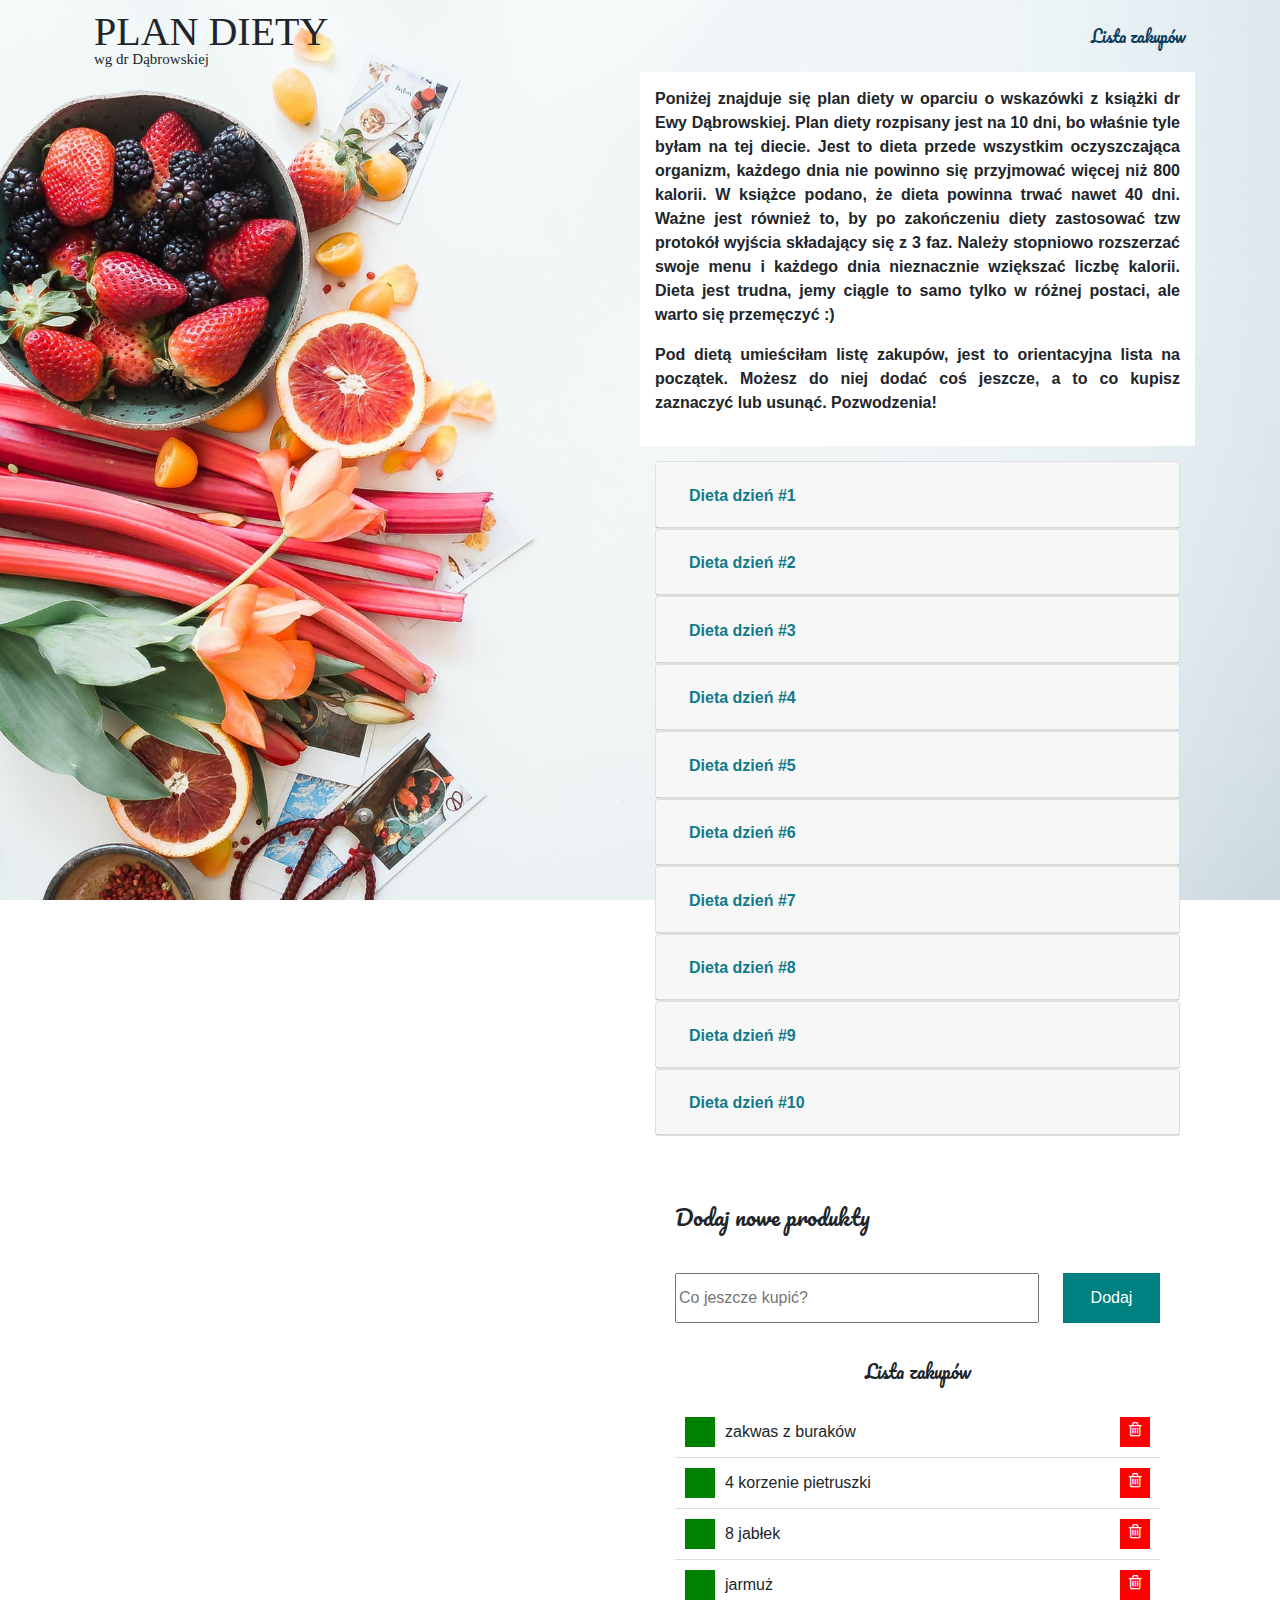
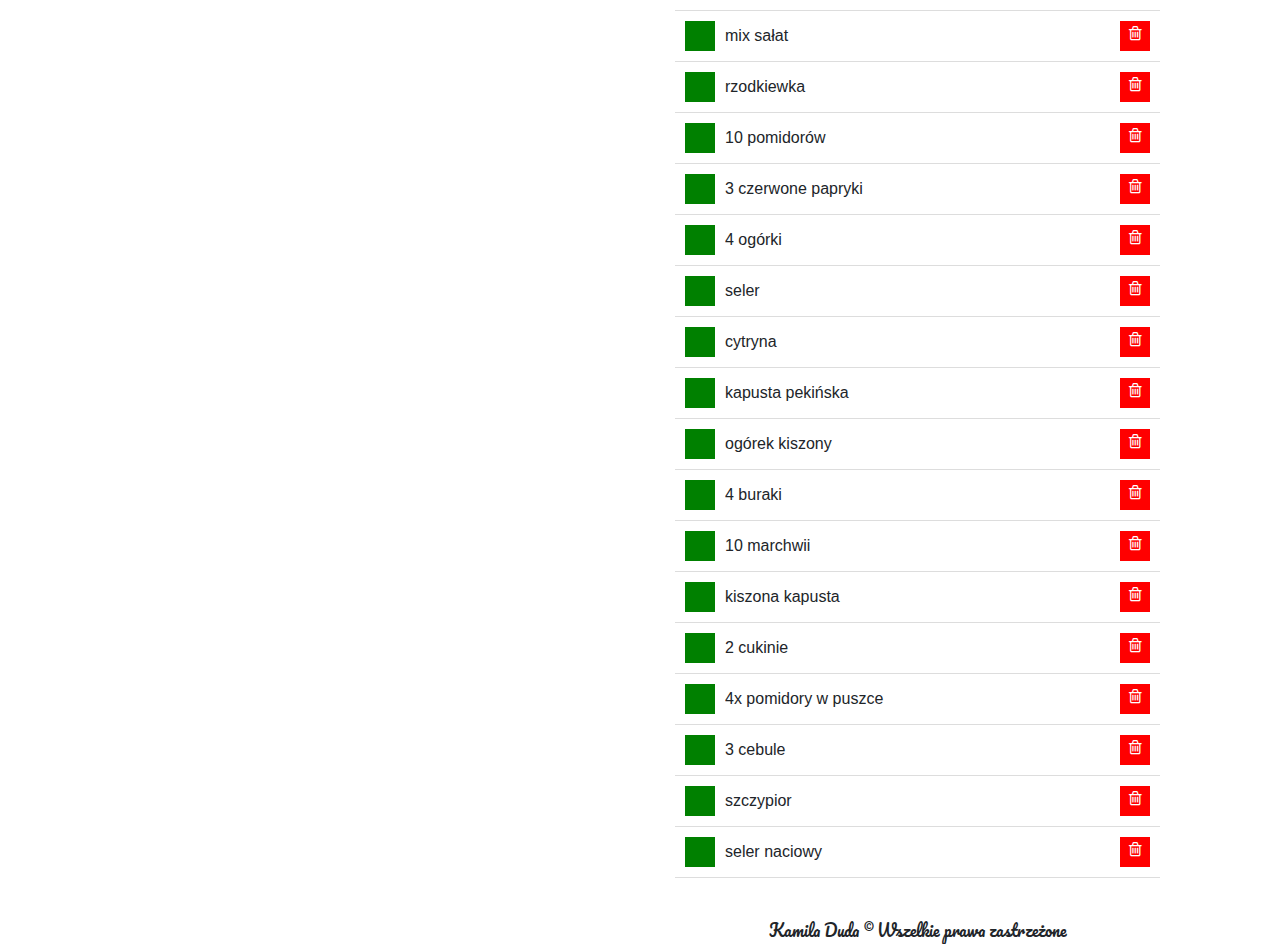
==== commit c6723711: "id added" ====
--- a/index.html
+++ b/index.html
@@ -5,6 +5,9 @@
     <meta charset="UTF-8">
     <meta name="viewport" content="width=device-width, initial-scale=1, shrink-to-fit=no">
     <title>Dieta</title>
+    <link rel="shortcut icon" href="images/icon.jpg">
+    <meta property="og:image" content="images/share.png">
+    <meta property="og:description" content="Dieta oczyszczająca na 10 dni, której efektem ubocznym jest parę kilo mniej">
     <link rel="stylesheet" href="https://maxcdn.bootstrapcdn.com/bootstrap/4.0.0/css/bootstrap.min.css"
         integrity="sha384-Gn5384xqQ1aoWXA+058RXPxPg6fy4IWvTNh0E263XmFcJlSAwiGgFAW/dAiS6JXm" crossorigin="anonymous">
     <link href="https://fonts.googleapis.com/css2?family=Pacifico&display=swap" rel="stylesheet">
@@ -381,7 +384,7 @@
                     placeholder="Co jeszcze kupić?"><button class="form__button js-form__button">Dodaj</button></p>
         </form>
     <section class="taskList">
-            <h2 class="taskList__header">Lista zakupów</h2>
+            <h2 class="taskList__header" id="list">Lista zakupów</h2>
             <ul class="taskList__element js-taskList__element">
 
             </ul>
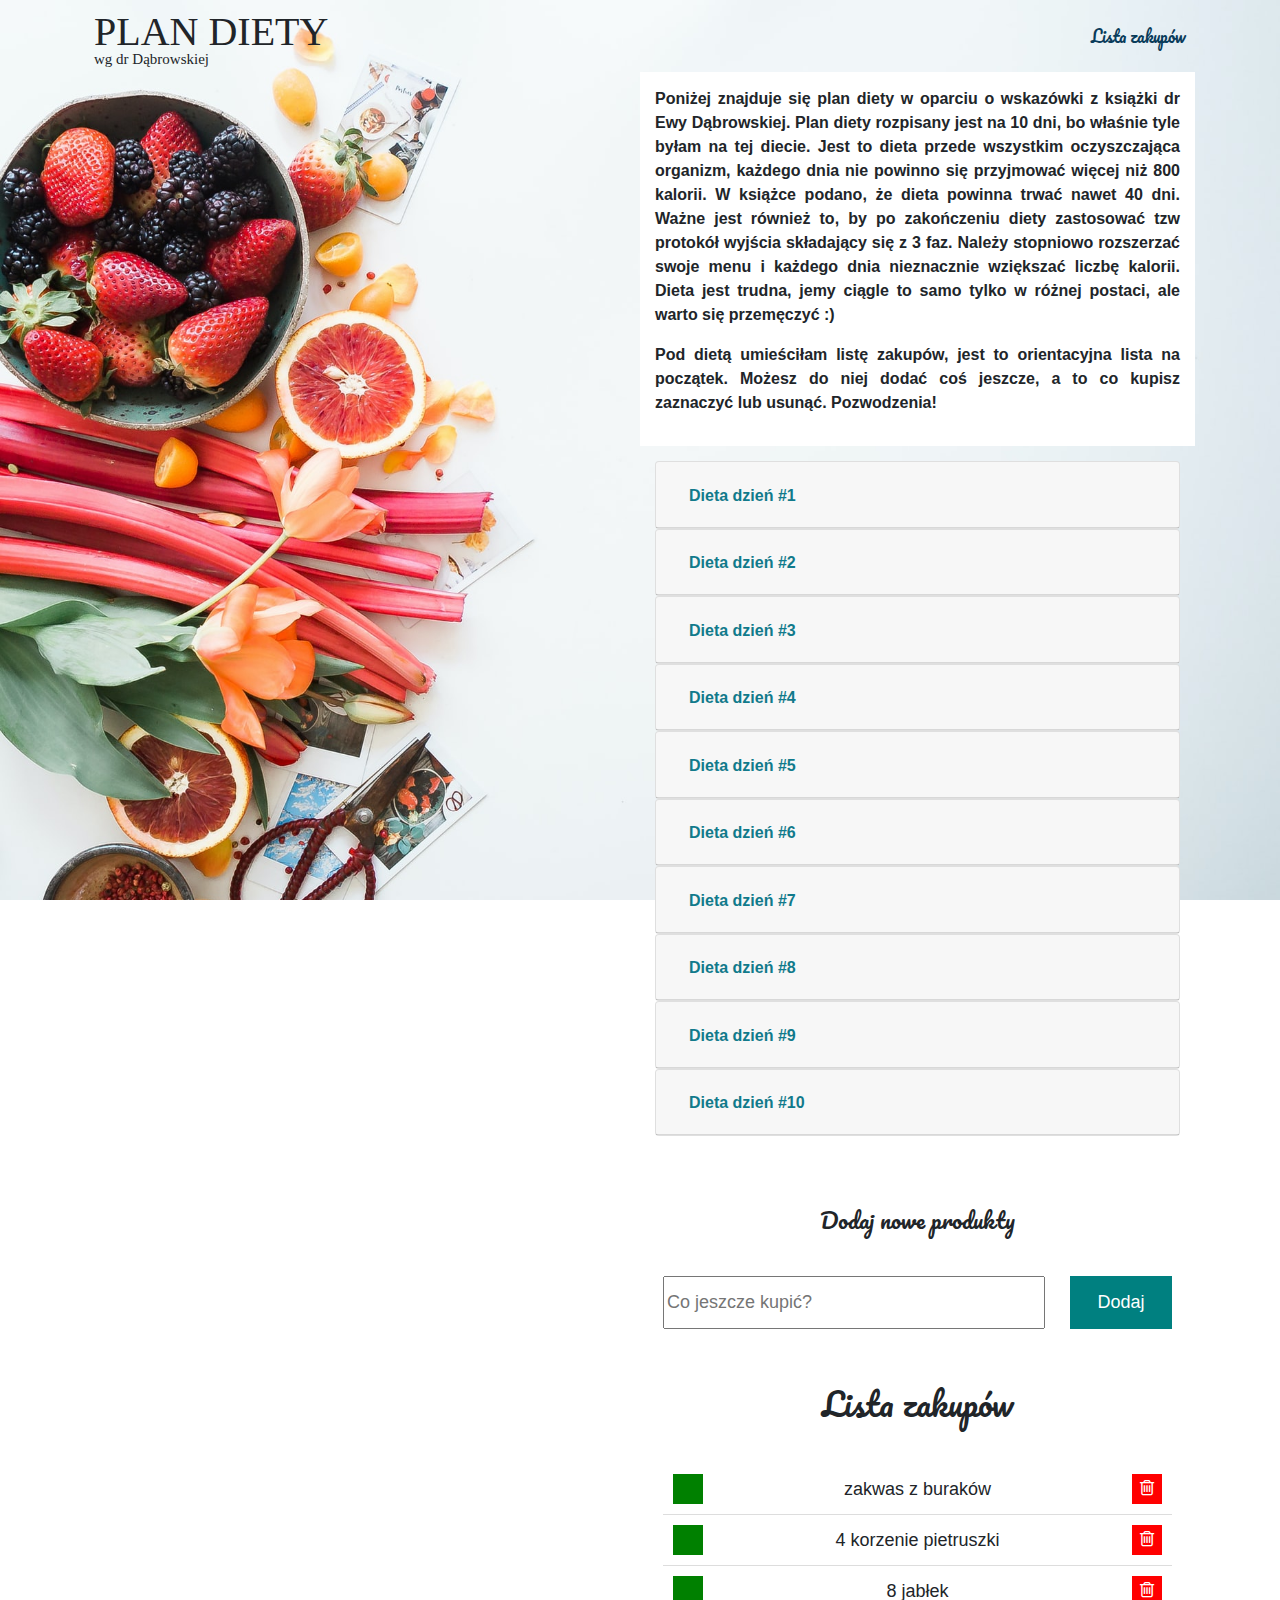
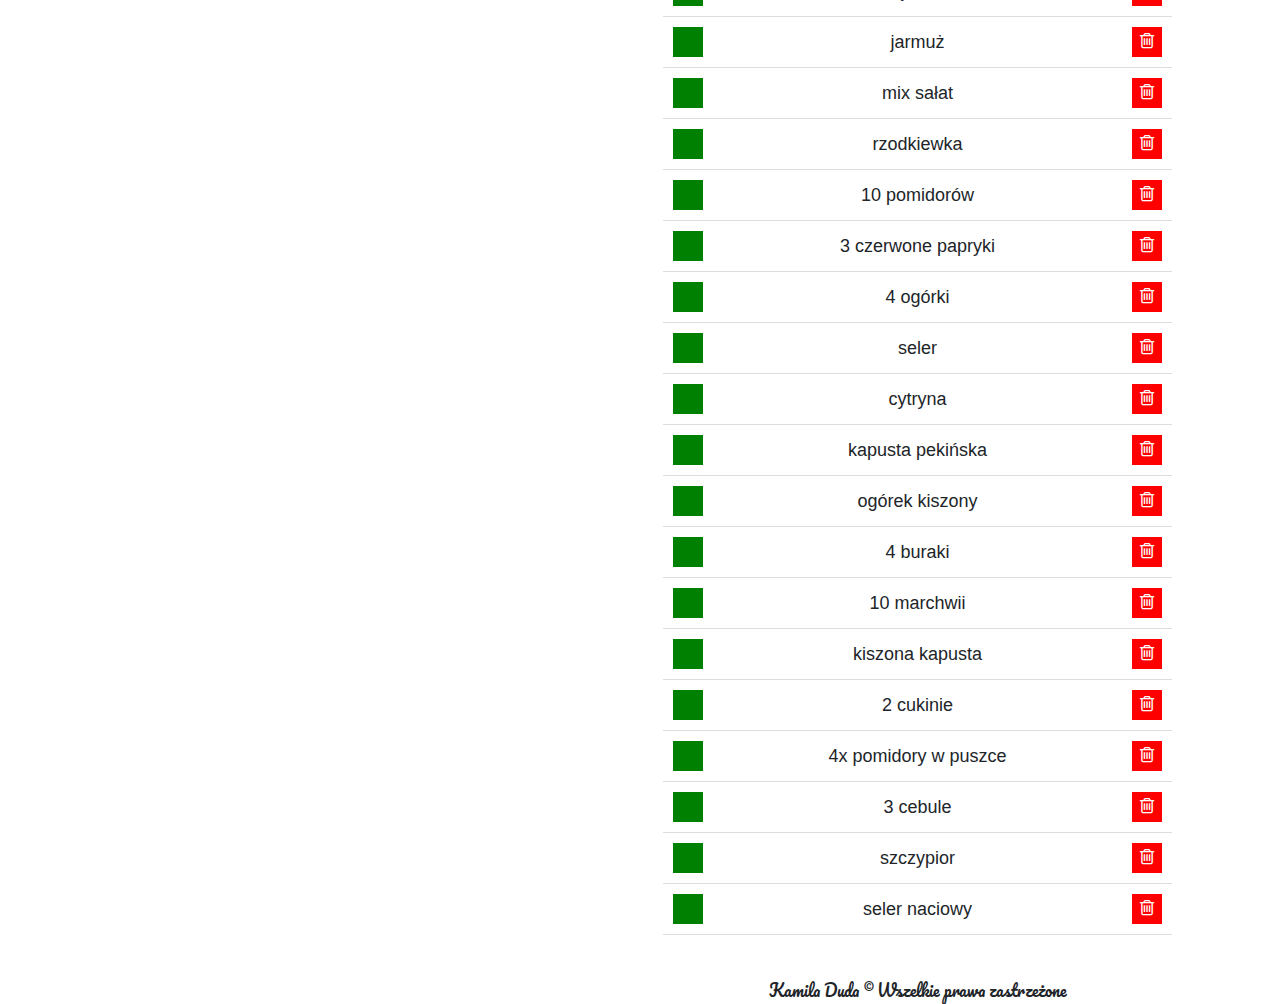
==== commit e4be7d9c: "css changed" ====
--- a/index.html
+++ b/index.html
@@ -377,14 +377,14 @@
             </div>
         </div>
     </div>
-    <section class="mt-5 col-12 col-md-6">
+    <section class="mt-5 col-12 col-md-6" id="list">
         <form class="form js-form">
             <h2 class="form__header">Dodaj nowe produkty</h2>
             <p class="form__element"><input type="text" class="form__item js-form__item"
                     placeholder="Co jeszcze kupić?"><button class="form__button js-form__button">Dodaj</button></p>
         </form>
     <section class="taskList">
-            <h2 class="taskList__header" id="list">Lista zakupów</h2>
+            <h2 class="taskList__header">Lista zakupów</h2>
             <ul class="taskList__element js-taskList__element">
 
             </ul>
